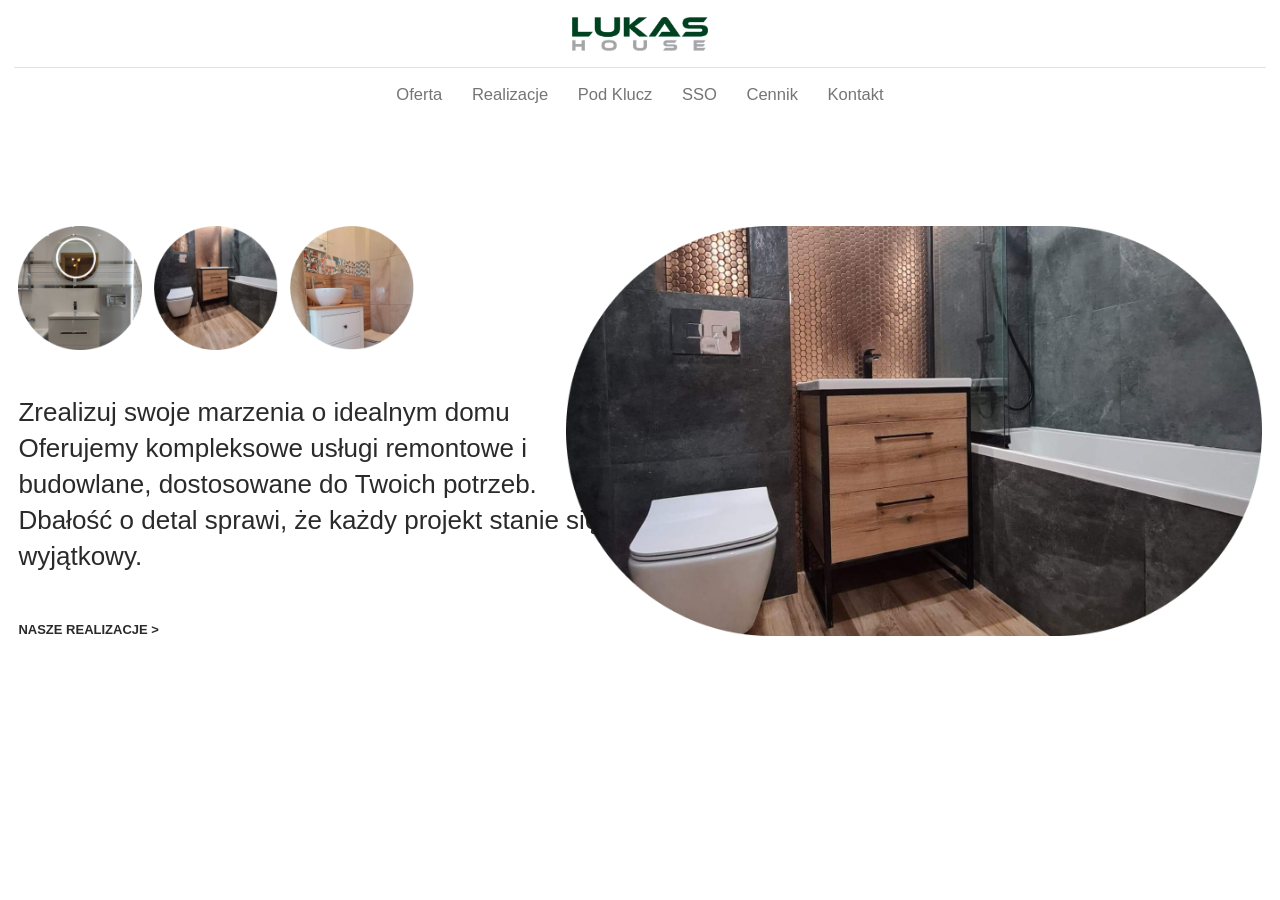
==== index.html @ e39f3d44 "feat: index hero - desktop" ====
<!DOCTYPE html>
<html lang="pl_PL">
  <head>
    <meta charset="UTF-8" />
    <meta name="viewport" content="width=device-width, initial-scale=1.0" />
    <meta
      name="description"
      content="Odkryj kompleksową ofertę remontów i budowy domów. Realizujemy marzenia o nowoczesnych przestrzeniach. Zaufaj naszemu doświadczeniu i profesjonalizmowi w każdym projekcie."
    />
    <title>Oferta | Lukas House</title>
    <link rel="stylesheet" href="css/index.css" />
    <link
      rel="shortcut icon"
      href="./assets/favicon-lukas-house.png"
      type="image/x-icon"
    />
  </head>
  <body>
    <header class="header">
      <nav class="nav">
        <div class="nav--logo__wrapper">
          <a href="/">
            <img
              class="nav--logo__img"
              src="./assets/lukas-house-logo-dark-text-only.png"
              alt="Logo"
            />
          </a>
        </div>

        <div class="nav--pages__wrapper">
          <ul class="nav--pages">
            <li class="nav--pages__list-item">
              <a class="pages--list-item__link" href="/">Oferta</a>
            </li>
            <li class="nav--pages__list-item">
              <a class="pages--list-item__link" href="/pages/realizacje.html"
                >Realizacje</a
              >
            </li>
            <li class="nav--pages__list-item">
              <a class="pages--list-item__link" href="/pages/pod-klucz.html"
                >Pod Klucz</a
              >
            </li>
            <li class="nav--pages__list-item">
              <a class="pages--list-item__link" href="/pages/sso.html">SSO</a>
            </li>
            <li class="nav--pages__list-item">
              <a class="pages--list-item__link" href="/pages/cennik.html"
                >Cennik</a
              >
            </li>
            <li class="nav--pages__list-item">
              <a class="pages--list-item__link" href="/pages/kontakt.html"
                >Kontakt</a
              >
            </li>
          </ul>
        </div>
      </nav>

      <div class="hero--wrapper">
        <div class="hero--content__wrapper">
          <div class="hero--content__circles">
            <img
              class="content--circles__img"
              src="./assets/img-with-circle-mask-1.png"
              alt=""
            />
            <img
              class="content--circles__img"
              src="./assets/img-with-circle-mask-2.png"
              alt=""
            />
            <img
              class="content--circles__img"
              src="./assets/img-with-circle-mask-3.png"
              alt=""
            />
          </div>
          <h1 class="hero--content__title">
            Zrealizuj swoje marzenia o idealnym domu
          </h1>
          <p class="hero--content__text">
            Oferujemy kompleksowe usługi remontowe i budowlane, dostosowane do
            Twoich potrzeb. Dbałość o detal sprawi, że każdy projekt stanie się
            wyjątkowy.
          </p>
          <a class="hero--content__link" href="./pages/realizacje.html"
            >Nasze realizacje >
          </a>
        </div>
        <img class="hero--img" src="./assets/index-hero.png" alt="" />
      </div>
    </header>
  </body>
</html>
---- css/index.css ----
* {
  box-sizing: border-box;
  margin: 0;
  padding: 0;
}
* body {
  margin: 0;
  font-family: Arial, Helvetica, sans-serif;
}
* body ol, * body ul {
  list-style: none;
}
* body h1, * body h2, * body h3, * body h4, * body h5, * body h6 {
  font-size: 100%;
  font-weight: normal;
  color: rgb(62, 62, 62);
}
* body img, * body picture, * body svg, * body video {
  display: block;
  width: 100%;
  height: auto;
}
* body a {
  text-decoration: none;
}
* body button {
  background-color: transparent;
  border: none;
}

.header .nav {
  display: flex;
  flex-direction: column;
  align-items: center;
  width: 100%;
  padding: 0px 14px;
}
.header .nav .nav--logo__wrapper {
  display: flex;
  align-items: center;
  justify-content: center;
  width: 100%;
  height: 68px;
  border-bottom: 1px solid rgb(225, 225, 225);
}
.header .nav .nav--logo__wrapper .nav--logo__img {
  height: 34px;
  width: auto;
}
.header .nav .nav--pages__wrapper {
  display: flex;
  justify-content: center;
  align-items: center;
  width: 100%;
  height: 54px;
}
.header .nav .nav--pages__wrapper .nav--pages {
  display: flex;
}
.header .nav .nav--pages__wrapper .nav--pages .nav--pages__list-item {
  padding: 8px calc(2px + 1dvw);
}
.header .nav .nav--pages__wrapper .nav--pages .nav--pages__list-item .pages--list-item__link {
  font-size: calc(14px + 0.2dvw);
  color: rgb(117, 117, 117);
  position: relative;
}
.header .nav .nav--pages__wrapper .nav--pages .nav--pages__list-item .pages--list-item__link::after {
  content: " ";
  position: absolute;
  width: 0%;
  height: 2px;
  display: block;
  transition: all 0.4s ease;
  bottom: -20%;
}
.header .nav .nav--pages__wrapper .nav--pages .nav--pages__list-item .pages--list-item__link:hover::after {
  width: 100%;
  height: 2px;
  background-color: #00421f;
}

.header .hero--wrapper {
  display: flex;
  justify-content: center;
  width: 100%;
  height: 410px;
  padding: 0px 92px;
  margin-top: 104px;
}
.header .hero--wrapper .hero--content__wrapper {
  display: flex;
  flex-direction: column;
  width: 50%;
}
.header .hero--wrapper .hero--content__wrapper .hero--content__circles {
  display: flex;
  padding: 0px 0px 44px 0px;
}
.header .hero--wrapper .hero--content__wrapper .hero--content__circles .content--circles__img {
  width: 124px;
  height: auto;
  margin-right: 12px;
}
.header .hero--wrapper .hero--content__wrapper .hero--content__circles .content--circles__img:last-of-type {
  margin-right: 0px;
}
.header .hero--wrapper .hero--content__wrapper .hero--content__title {
  width: 600px;
  font-size: 26px;
  line-height: 36px;
  color: rgb(42, 42, 42);
}
.header .hero--wrapper .hero--content__wrapper .hero--content__text {
  width: 600px;
  font-size: 26px;
  line-height: 36px;
  color: rgb(42, 42, 42);
}
.header .hero--wrapper .hero--content__wrapper .hero--content__link {
  color: rgb(42, 42, 42);
  font-size: 18px;
  margin-top: 44px;
  font-variant-caps: all-petite-caps;
  font-weight: 600;
}
.header .hero--wrapper .hero--img {
  width: 700px;
}

/*# sourceMappingURL=index.css.map */
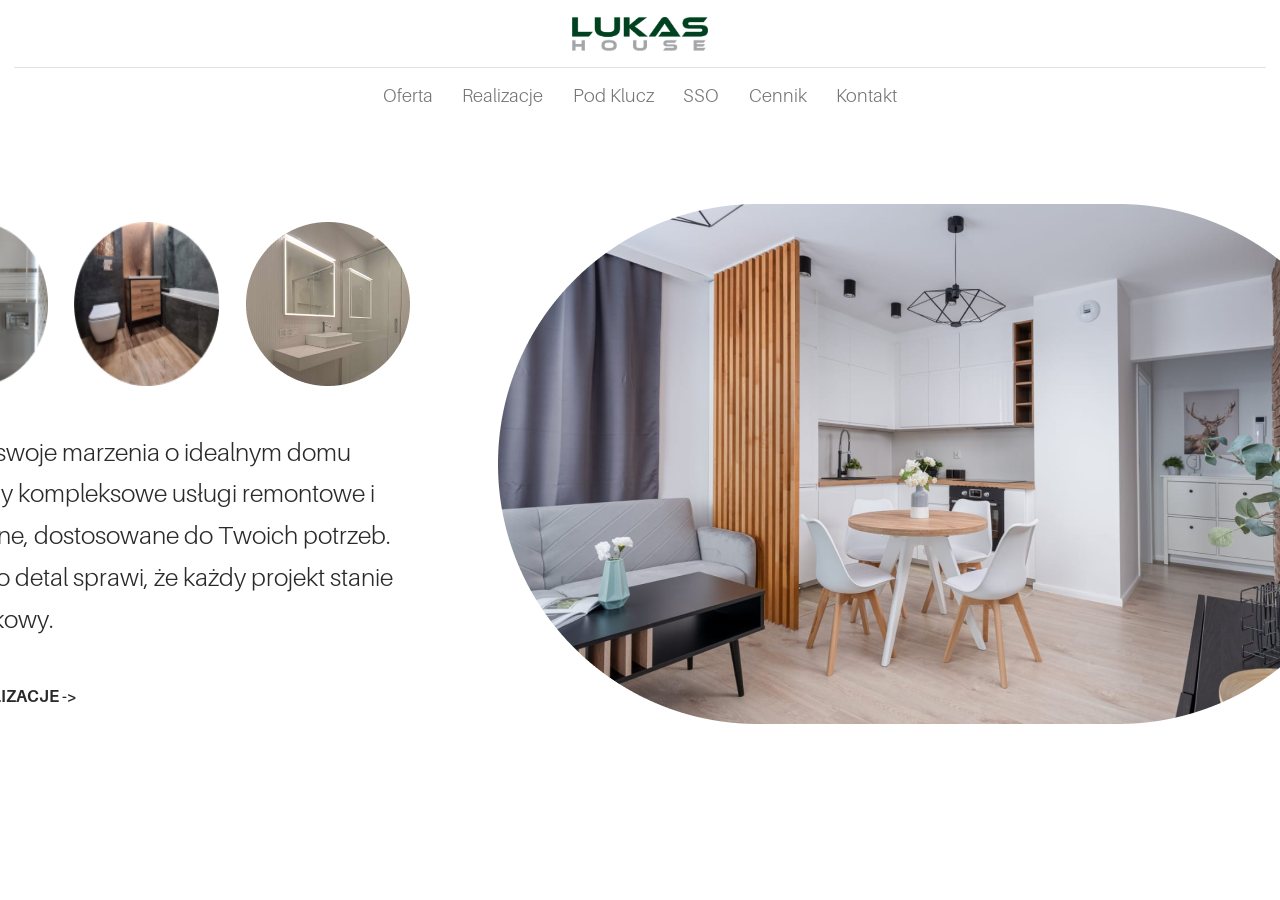
==== commit aca36221: "feat: index hero redesigne, rwd + fonts" ====
--- a/index.html
+++ b/index.html
@@ -88,7 +88,7 @@
             wyjątkowy.
           </p>
           <a class="hero--content__link" href="./pages/realizacje.html"
-            >Nasze realizacje >
+            >Nasze realizacje ->
           </a>
         </div>
         <img class="hero--img" src="./assets/index-hero.png" alt="" />
--- a/css/index.css
+++ b/css/index.css
@@ -5,7 +5,7 @@
 }
 * body {
   margin: 0;
-  font-family: Arial, Helvetica, sans-serif;
+  font-family: "AileronLight", sans-serif;
 }
 * body ol, * body ul {
   list-style: none;
@@ -28,12 +28,25 @@
   border: none;
 }
 
+@font-face {
+  font-family: AileronLight;
+  src: url(../../assets/fonts/Aileron-Light.otf);
+}
+@font-face {
+  font-family: AileronRegular;
+  src: url(../../assets/fonts/Aileron-Regular.otf);
+}
+@font-face {
+  font-family: AileronBold;
+  src: url(../../assets/fonts/Aileron-Bold.otf);
+}
 .header .nav {
   display: flex;
   flex-direction: column;
   align-items: center;
   width: 100%;
   padding: 0px 14px;
+  height: 122px;
 }
 .header .nav .nav--logo__wrapper {
   display: flex;
@@ -61,7 +74,7 @@
   padding: 8px calc(2px + 1dvw);
 }
 .header .nav .nav--pages__wrapper .nav--pages .nav--pages__list-item .pages--list-item__link {
-  font-size: calc(14px + 0.2dvw);
+  font-size: calc(16px + 0.2dvw);
   color: rgb(117, 117, 117);
   position: relative;
 }
@@ -82,50 +95,92 @@
 
 .header .hero--wrapper {
   display: flex;
+  flex-direction: row;
   justify-content: center;
+  align-items: center;
   width: 100%;
-  height: 410px;
-  padding: 0px 92px;
-  margin-top: 104px;
+  height: 520px;
+  margin-top: 82px;
+  padding: 0px 24px;
+}
+@media (max-width: 1279px) {
+  .header .hero--wrapper {
+    flex-direction: column-reverse;
+    height: auto;
+    margin-top: 8px;
+  }
+}
+@media (max-width: 414px) {
+  .header .hero--wrapper {
+    padding: 0px 8px;
+  }
 }
 .header .hero--wrapper .hero--content__wrapper {
   display: flex;
   flex-direction: column;
-  width: 50%;
+  margin-right: 88px;
+}
+@media (max-width: 1279px) {
+  .header .hero--wrapper .hero--content__wrapper {
+    margin-right: 0px;
+  }
 }
 .header .hero--wrapper .hero--content__wrapper .hero--content__circles {
   display: flex;
-  padding: 0px 0px 44px 0px;
+  padding-bottom: calc(36px + 0.8dvw);
 }
 .header .hero--wrapper .hero--content__wrapper .hero--content__circles .content--circles__img {
-  width: 124px;
+  max-width: 164px;
   height: auto;
-  margin-right: 12px;
+  margin-right: 26px;
+}
+@media (max-width: 1279px) {
+  .header .hero--wrapper .hero--content__wrapper .hero--content__circles .content--circles__img {
+    display: none;
+  }
 }
 .header .hero--wrapper .hero--content__wrapper .hero--content__circles .content--circles__img:last-of-type {
   margin-right: 0px;
 }
 .header .hero--wrapper .hero--content__wrapper .hero--content__title {
-  width: 600px;
-  font-size: 26px;
-  line-height: 36px;
+  width: calc(200px + 24dvw);
+  font-size: calc(16px + 0.7dvw);
+  line-height: calc(34px + 0.6dvw);
   color: rgb(42, 42, 42);
 }
+@media (max-width: 1279px) {
+  .header .hero--wrapper .hero--content__wrapper .hero--content__title {
+    text-align: center;
+    width: clamp(240px, 100%, 1200px);
+  }
+}
 .header .hero--wrapper .hero--content__wrapper .hero--content__text {
-  width: 600px;
-  font-size: 26px;
-  line-height: 36px;
+  width: calc(200px + 24dvw);
+  font-size: calc(16px + 0.7dvw);
+  line-height: calc(34px + 0.6dvw);
   color: rgb(42, 42, 42);
+}
+@media (max-width: 1279px) {
+  .header .hero--wrapper .hero--content__wrapper .hero--content__text {
+    text-align: center;
+    width: clamp(240px, 100%, 1200px);
+  }
 }
 .header .hero--wrapper .hero--content__wrapper .hero--content__link {
   color: rgb(42, 42, 42);
-  font-size: 18px;
-  margin-top: 44px;
-  font-variant-caps: all-petite-caps;
-  font-weight: 600;
+  font-size: calc(14px + 0.2dvw);
+  font-family: "AileronBold";
+  text-transform: uppercase;
+  margin-top: calc(36px + 0.8dvw);
+}
+@media (max-width: 1279px) {
+  .header .hero--wrapper .hero--content__wrapper .hero--content__link {
+    text-align: center;
+  }
 }
 .header .hero--wrapper .hero--img {
-  width: 700px;
+  max-width: 880px;
+  height: auto;
 }
 
 /*# sourceMappingURL=index.css.map */
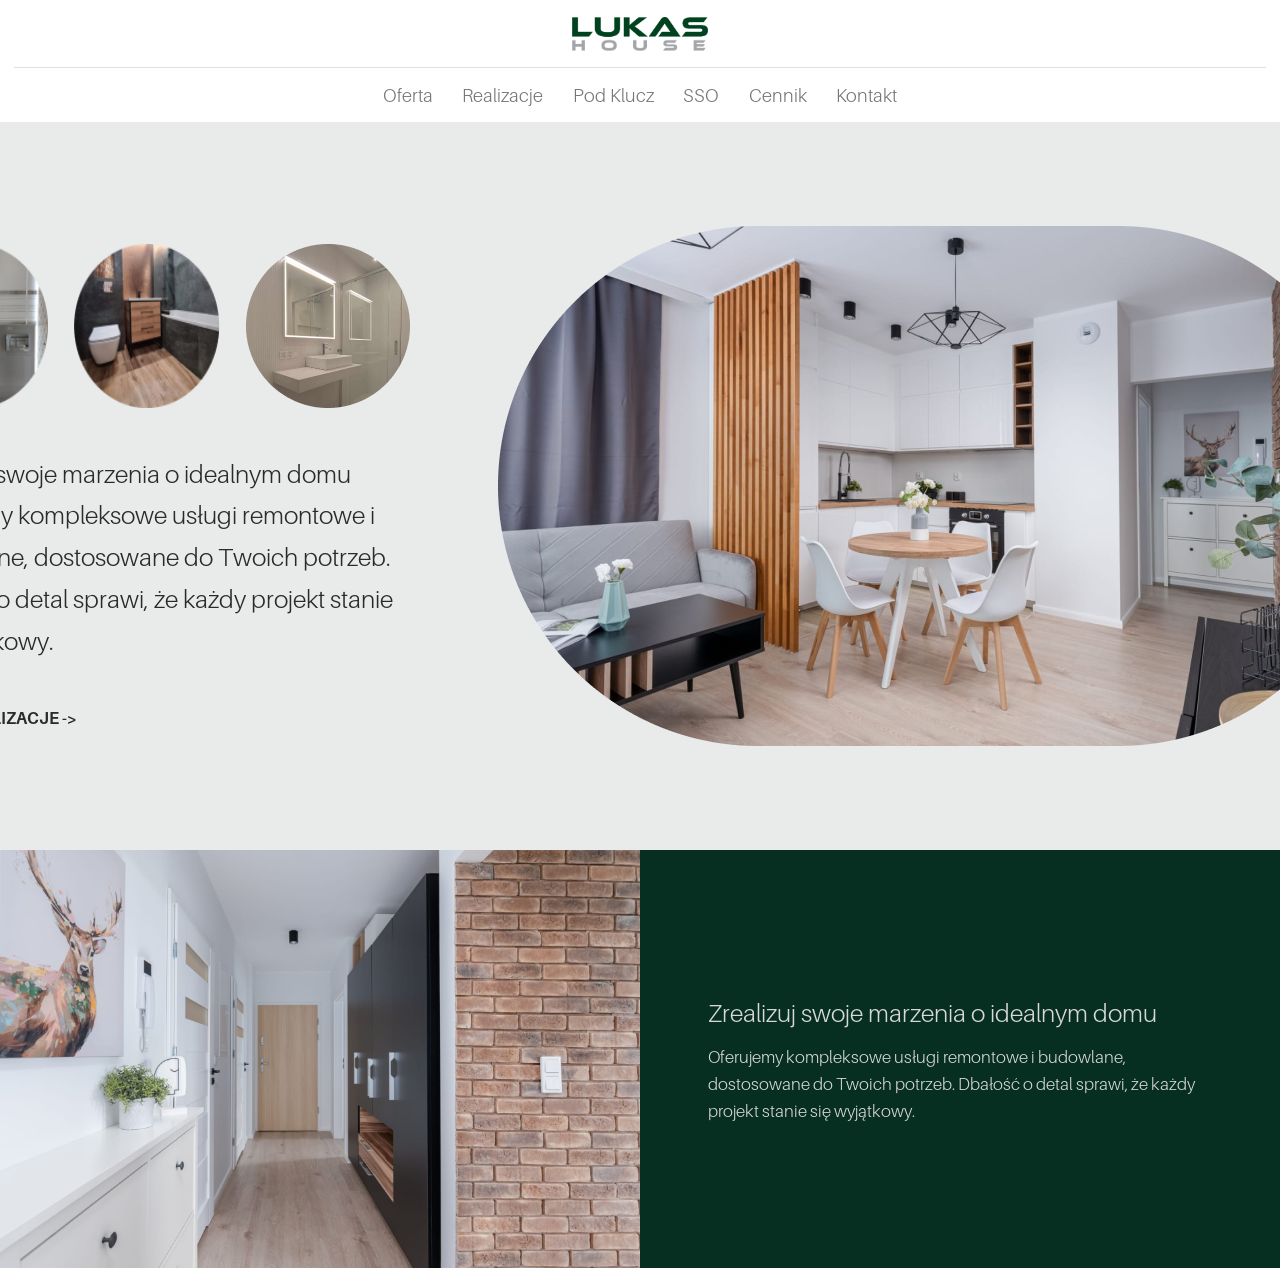
==== commit 7d37308f: "feat: info component" ====
--- a/index.html
+++ b/index.html
@@ -94,5 +94,27 @@
         <img class="hero--img" src="./assets/index-hero.png" alt="" />
       </div>
     </header>
+
+    <main>
+      <div class="info__wrapper">
+        <div class="info--img__wrapper">
+          <img
+            class="info--img"
+            src="./assets/info.jpg"
+            alt=""
+          />
+        </div>
+        <div class="info--content__wrapper">
+          <h2 class="info--content__title">
+            Zrealizuj swoje marzenia o idealnym domu
+          </h2>
+          <p class="info--content__text">
+            Oferujemy kompleksowe usługi remontowe i budowlane, dostosowane do
+            Twoich potrzeb. Dbałość o detal sprawi, że każdy projekt stanie się
+            wyjątkowy.
+          </p>
+        </div>
+      </div>
+    </main>
   </body>
 </html>
--- a/css/index.css
+++ b/css/index.css
@@ -6,6 +6,7 @@
 * body {
   margin: 0;
   font-family: "AileronLight", sans-serif;
+  background-color: rgba(3, 23, 16, 0.088);
 }
 * body ol, * body ul {
   list-style: none;
@@ -47,6 +48,7 @@
   width: 100%;
   padding: 0px 14px;
   height: 122px;
+  background-color: white;
 }
 .header .nav .nav--logo__wrapper {
   display: flex;
@@ -99,20 +101,19 @@
   justify-content: center;
   align-items: center;
   width: 100%;
-  height: 520px;
-  margin-top: 82px;
-  padding: 0px 24px;
+  height: 728px;
+  padding: 64px 24px;
 }
 @media (max-width: 1279px) {
   .header .hero--wrapper {
     flex-direction: column-reverse;
     height: auto;
-    margin-top: 8px;
+    padding: 48px 12px;
   }
 }
 @media (max-width: 414px) {
   .header .hero--wrapper {
-    padding: 0px 8px;
+    padding: 16px 8px;
   }
 }
 .header .hero--wrapper .hero--content__wrapper {
@@ -183,4 +184,76 @@
   height: auto;
 }
 
+.info__wrapper {
+  display: flex;
+  flex-direction: row;
+  width: 100%;
+  max-height: 620px;
+  background-color: rgb(6, 46, 33);
+}
+@media (max-width: 768px) {
+  .info__wrapper {
+    flex-direction: column;
+    max-height: fit-content;
+  }
+}
+.info__wrapper .info--img__wrapper {
+  display: flex;
+  max-width: 50%;
+}
+@media (max-width: 768px) {
+  .info__wrapper .info--img__wrapper {
+    max-width: 100%;
+  }
+}
+.info__wrapper .info--img__wrapper .info--img {
+  display: flex;
+  max-width: 920px;
+  height: auto;
+}
+.info__wrapper .info--content__wrapper {
+  display: flex;
+  flex-direction: column;
+  justify-content: center;
+  padding: 72px;
+  max-width: 50%;
+}
+@media (max-width: 1280px) {
+  .info__wrapper .info--content__wrapper {
+    padding: 48px 68px;
+  }
+}
+@media (max-width: 768px) {
+  .info__wrapper .info--content__wrapper {
+    max-width: 100%;
+    padding: 86px;
+  }
+}
+@media (max-width: 414px) {
+  .info__wrapper .info--content__wrapper {
+    padding: 12px;
+  }
+}
+.info__wrapper .info--content__wrapper .info--content__title {
+  color: rgb(216, 216, 216);
+  font-size: calc(16px + 0.7dvw);
+  line-height: calc(34px + 0.6dvw);
+  margin-bottom: 8px;
+}
+@media (max-width: 768px) {
+  .info__wrapper .info--content__wrapper .info--content__title {
+    text-align: center;
+  }
+}
+.info__wrapper .info--content__wrapper .info--content__text {
+  color: rgb(216, 216, 216);
+  font-size: calc(12px + 0.4dvw);
+  line-height: calc(22px + 0.4dvw);
+}
+@media (max-width: 768px) {
+  .info__wrapper .info--content__wrapper .info--content__text {
+    text-align: center;
+  }
+}
+
 /*# sourceMappingURL=index.css.map */
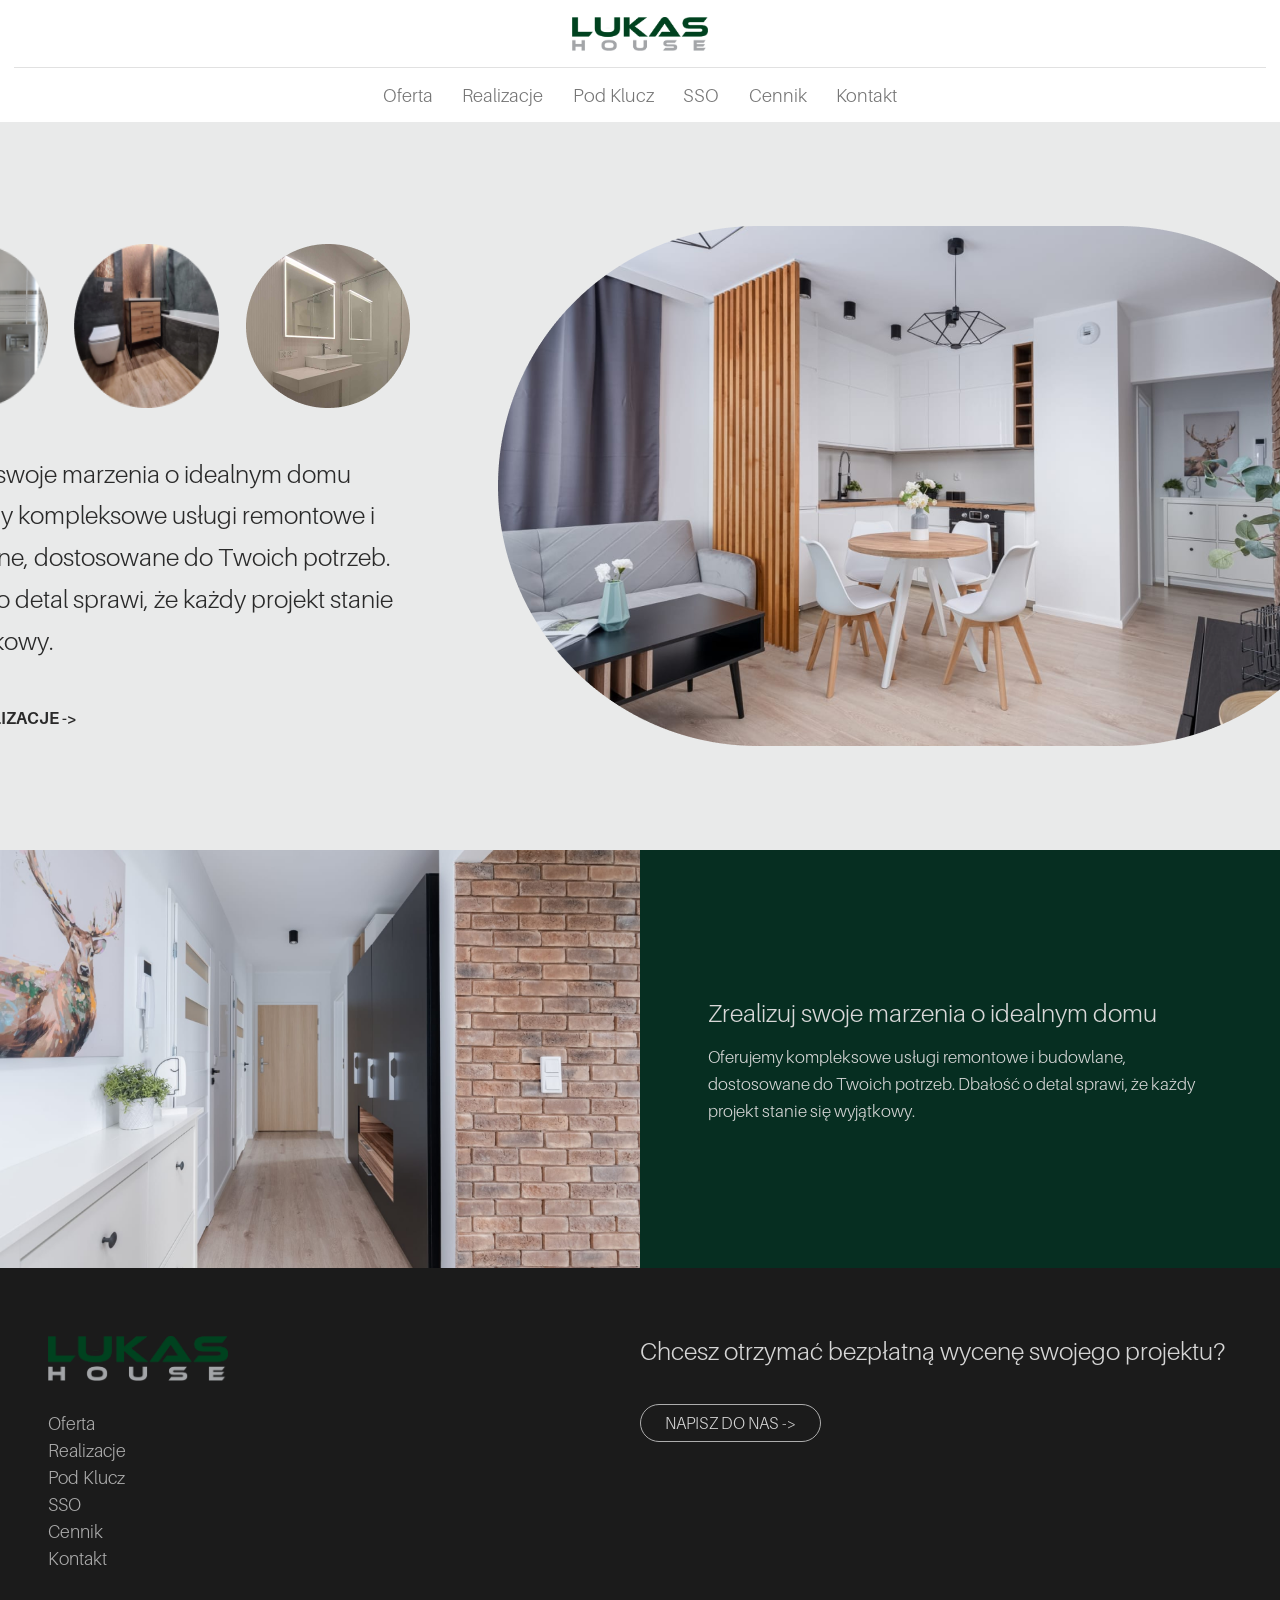
==== commit bdc21a5d: "feat: index footer" ====
--- a/index.html
+++ b/index.html
@@ -28,7 +28,7 @@
           </a>
         </div>
 
-        <div class="nav--pages__wrapper">
+        <nav class="nav--pages__wrapper">
           <ul class="nav--pages">
             <li class="nav--pages__list-item">
               <a class="pages--list-item__link" href="/">Oferta</a>
@@ -57,7 +57,7 @@
               >
             </li>
           </ul>
-        </div>
+        </nav>
       </nav>
 
       <div class="hero--wrapper">
@@ -98,11 +98,7 @@
     <main>
       <div class="info__wrapper">
         <div class="info--img__wrapper">
-          <img
-            class="info--img"
-            src="./assets/info.jpg"
-            alt=""
-          />
+          <img class="info--img" src="./assets/info.jpg" alt="" />
         </div>
         <div class="info--content__wrapper">
           <h2 class="info--content__title">
@@ -116,5 +112,55 @@
         </div>
       </div>
     </main>
+
+    <footer class="footer">
+      <div class="footer__wrapper">
+        <div class="footer--img__wrapper">
+          <a href="/">
+            <img
+              class="footer--img"
+              src="./assets/lukas-house-logo-dark-text-only.png"
+              alt="Logo"
+            />
+          </a>
+        </div>
+
+        <nav class="footer--nav">
+          <ul class="nav--pages">
+            <li class="nav--pages__list-item">
+              <a class="pages--list-item__link" href="/">Oferta</a>
+            </li>
+            <li class="nav--pages__list-item">
+              <a class="pages--list-item__link" href="./pages/realizacje.html"
+                >Realizacje</a
+              >
+            </li>
+            <li class="nav--pages__list-item">
+              <a class="pages--list-item__link" href="./pages/pod-klucz.html"
+                >Pod Klucz</a
+              >
+            </li>
+            <li class="nav--pages__list-item">
+              <a class="pages--list-item__link" href="./pages/sso.html">SSO</a>
+            </li>
+            <li class="nav--pages__list-item">
+              <a class="pages--list-item__link" href="./pages/cennik.html"
+                >Cennik</a
+              >
+            </li>
+            <li class="nav--pages__list-item">
+              <a class="pages--list-item__link" href="./pages/kontakt.html"
+                >Kontakt</a
+              >
+            </li>
+          </ul>
+        </nav>
+      </div>
+
+      <div class="footer--contact-us">
+        <h3 class="footer--contact-us__title">Chcesz otrzymać bezpłatną wycenę swojego projektu?</h3>
+        <a class="footer--contact-us__link" href="./pages/kontakt.html">Napisz do Nas -></a>
+      </div>
+    </footer>
   </body>
 </html>
--- a/css/index.css
+++ b/css/index.css
@@ -256,4 +256,54 @@
   }
 }
 
+.footer {
+  display: flex;
+  background-color: rgb(27, 27, 27);
+  padding: 88px 138px;
+}
+@media (max-width: 1280px) {
+  .footer {
+    padding: 68px 48px;
+  }
+}
+.footer .footer__wrapper {
+  width: 50%;
+  padding-right: 24px;
+}
+.footer .footer__wrapper .footer--img__wrapper .footer--img {
+  width: 180px;
+  height: auto;
+  padding-bottom: 32px;
+}
+.footer .footer__wrapper .footer--nav .nav--pages {
+  display: flex;
+  flex-direction: column;
+}
+.footer .footer__wrapper .footer--nav .nav--pages .nav--pages__list-item {
+  padding: 0px 12px 6px 0px;
+}
+.footer .footer__wrapper .footer--nav .nav--pages .nav--pages__list-item .pages--list-item__link {
+  color: rgb(173, 173, 173);
+  font-size: 18px;
+}
+.footer .footer--contact-us {
+  display: flex;
+  flex-direction: column;
+  width: 50%;
+}
+.footer .footer--contact-us .footer--contact-us__title {
+  color: rgb(214, 214, 214);
+  font-size: calc(16px + 0.7dvw);
+}
+.footer .footer--contact-us .footer--contact-us__link {
+  width: fit-content;
+  font-size: calc(14px + 0.2dvw);
+  text-transform: uppercase;
+  color: rgb(214, 214, 214);
+  border: 1px solid rgb(173, 173, 173);
+  border-radius: 24px;
+  padding: 8px 24px;
+  margin-top: 38px;
+}
+
 /*# sourceMappingURL=index.css.map */
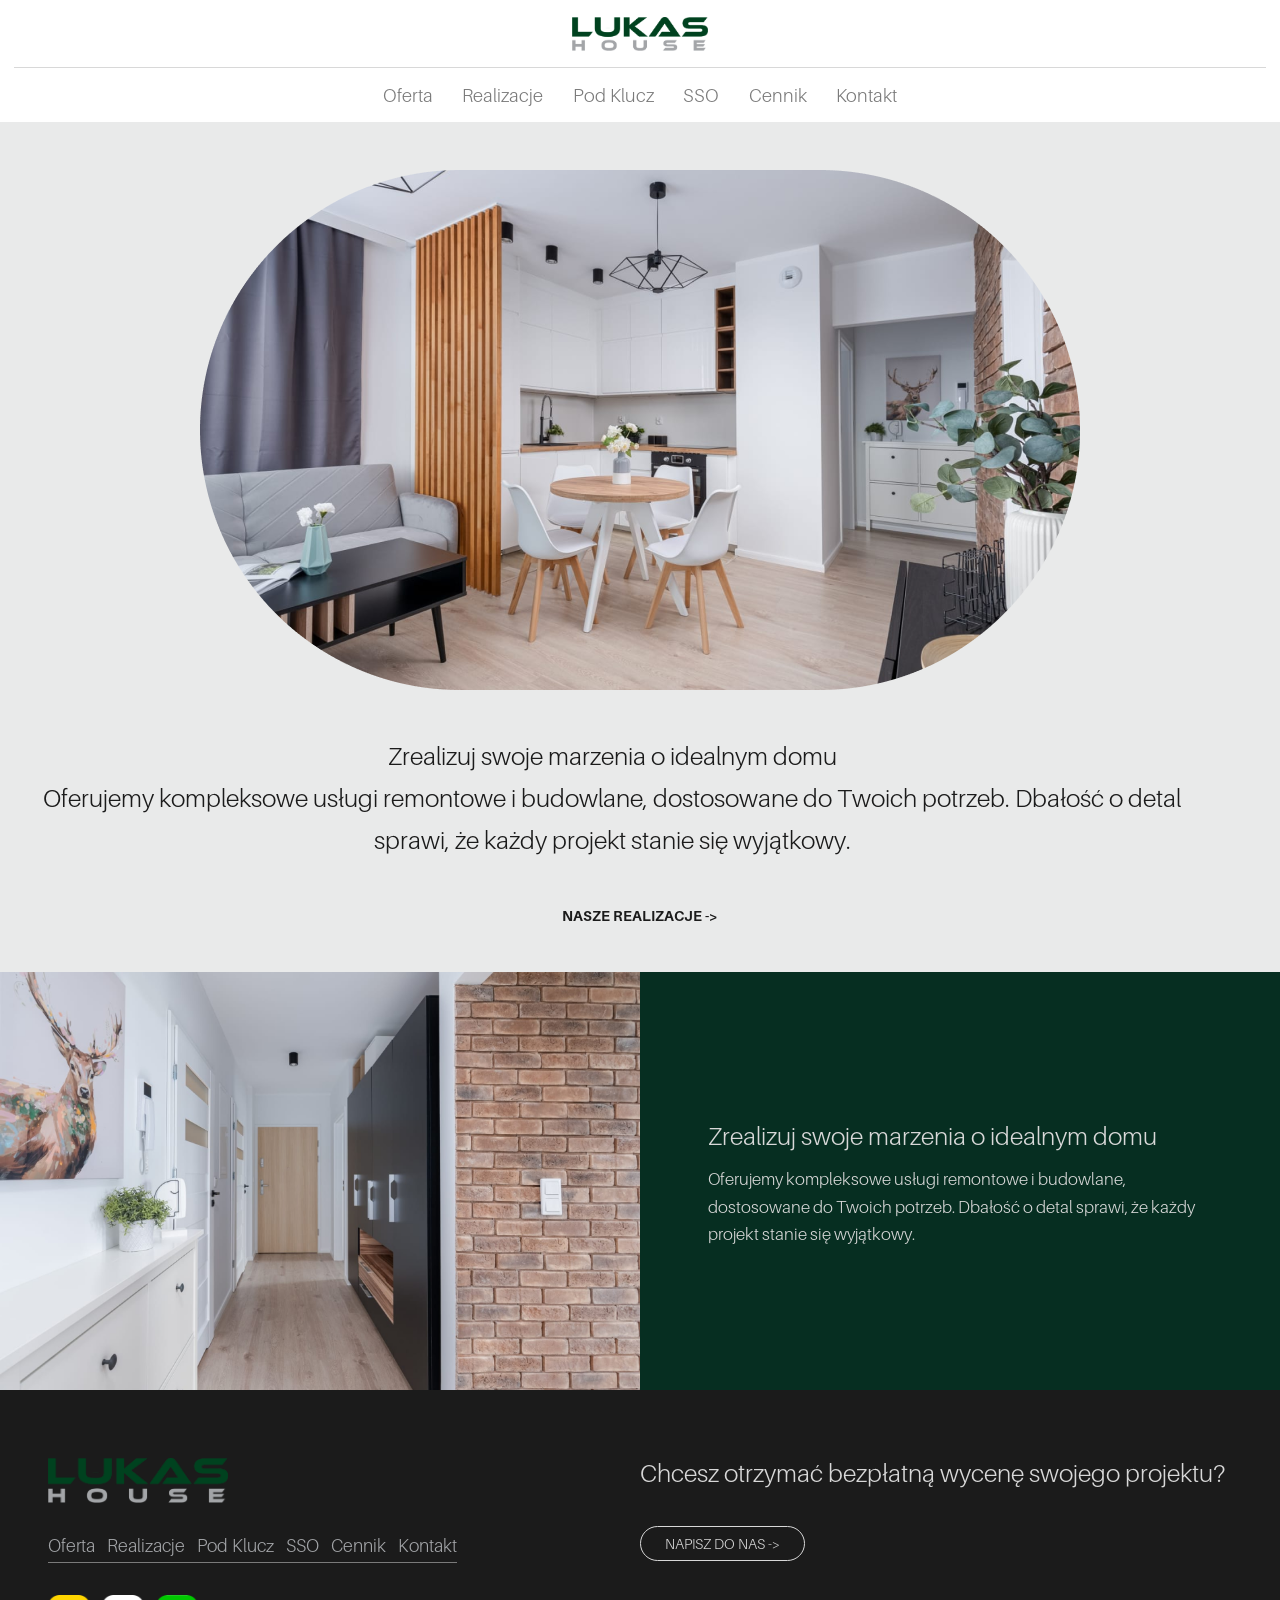
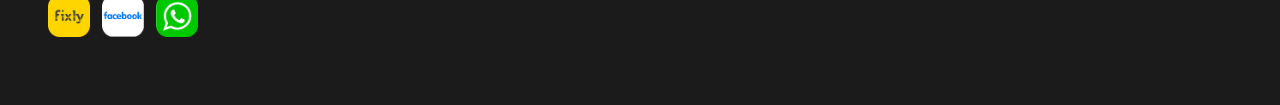
==== commit 03d6a5ef: "feat: footer with icons" ====
--- a/index.html
+++ b/index.html
@@ -155,11 +155,41 @@
             </li>
           </ul>
         </nav>
+
+        <div class="footer--icon__wrapper">
+          <a href=""
+            ><img
+              class="footer--icon"
+              src="./assets/fixly-icon.png"
+              alt="ikona aplikacji fixly"
+              title="Fixly"
+          /></a>
+          <a href="">
+            <img
+              class="footer--icon"
+              src="./assets/facebook-icon.png"
+              alt="ikona do strony facebook"
+              title="Facebook"
+            />
+          </a>
+          <a href="">
+            <img
+              class="footer--icon"
+              src="./assets/whatsup-icon.png"
+              alt="ikona aplikacji whats'up"
+              title="Whats'up"
+            />
+          </a>
+        </div>
       </div>
 
       <div class="footer--contact-us">
-        <h3 class="footer--contact-us__title">Chcesz otrzymać bezpłatną wycenę swojego projektu?</h3>
-        <a class="footer--contact-us__link" href="./pages/kontakt.html">Napisz do Nas -></a>
+        <h3 class="footer--contact-us__title">
+          Chcesz otrzymać bezpłatną wycenę swojego projektu?
+        </h3>
+        <a class="footer--contact-us__link" href="./pages/kontakt.html"
+          >Napisz do Nas -></a
+        >
       </div>
     </footer>
   </body>
--- a/css/index.css
+++ b/css/index.css
@@ -56,7 +56,7 @@
   justify-content: center;
   width: 100%;
   height: 68px;
-  border-bottom: 1px solid rgb(225, 225, 225);
+  border-bottom: 1px solid rgb(216, 216, 216);
 }
 .header .nav .nav--logo__wrapper .nav--logo__img {
   height: 34px;
@@ -77,7 +77,7 @@
 }
 .header .nav .nav--pages__wrapper .nav--pages .nav--pages__list-item .pages--list-item__link {
   font-size: calc(16px + 0.2dvw);
-  color: rgb(117, 117, 117);
+  color: rgb(122, 122, 122);
   position: relative;
 }
 .header .nav .nav--pages__wrapper .nav--pages .nav--pages__list-item .pages--list-item__link::after {
@@ -104,7 +104,7 @@
   height: 728px;
   padding: 64px 24px;
 }
-@media (max-width: 1279px) {
+@media (max-width: 1280px) {
   .header .hero--wrapper {
     flex-direction: column-reverse;
     height: auto;
@@ -121,7 +121,7 @@
   flex-direction: column;
   margin-right: 88px;
 }
-@media (max-width: 1279px) {
+@media (max-width: 1280px) {
   .header .hero--wrapper .hero--content__wrapper {
     margin-right: 0px;
   }
@@ -135,7 +135,7 @@
   height: auto;
   margin-right: 26px;
 }
-@media (max-width: 1279px) {
+@media (max-width: 1280px) {
   .header .hero--wrapper .hero--content__wrapper .hero--content__circles .content--circles__img {
     display: none;
   }
@@ -147,9 +147,9 @@
   width: calc(200px + 24dvw);
   font-size: calc(16px + 0.7dvw);
   line-height: calc(34px + 0.6dvw);
-  color: rgb(42, 42, 42);
-}
-@media (max-width: 1279px) {
+  color: rgb(27, 27, 27);
+}
+@media (max-width: 1280px) {
   .header .hero--wrapper .hero--content__wrapper .hero--content__title {
     text-align: center;
     width: clamp(240px, 100%, 1200px);
@@ -159,22 +159,22 @@
   width: calc(200px + 24dvw);
   font-size: calc(16px + 0.7dvw);
   line-height: calc(34px + 0.6dvw);
-  color: rgb(42, 42, 42);
-}
-@media (max-width: 1279px) {
+  color: rgb(27, 27, 27);
+}
+@media (max-width: 1280px) {
   .header .hero--wrapper .hero--content__wrapper .hero--content__text {
     text-align: center;
     width: clamp(240px, 100%, 1200px);
   }
 }
 .header .hero--wrapper .hero--content__wrapper .hero--content__link {
-  color: rgb(42, 42, 42);
-  font-size: calc(14px + 0.2dvw);
+  color: rgb(27, 27, 27);
+  font-size: calc(12px + 0.2dvw);
   font-family: "AileronBold";
   text-transform: uppercase;
   margin-top: calc(36px + 0.8dvw);
 }
-@media (max-width: 1279px) {
+@media (max-width: 1280px) {
   .header .hero--wrapper .hero--content__wrapper .hero--content__link {
     text-align: center;
   }
@@ -276,15 +276,31 @@
   padding-bottom: 32px;
 }
 .footer .footer__wrapper .footer--nav .nav--pages {
-  display: flex;
-  flex-direction: column;
+  width: fit-content;
+  display: flex;
+  border-bottom: 1px solid rgb(122, 122, 122);
 }
 .footer .footer__wrapper .footer--nav .nav--pages .nav--pages__list-item {
   padding: 0px 12px 6px 0px;
 }
 .footer .footer__wrapper .footer--nav .nav--pages .nav--pages__list-item .pages--list-item__link {
-  color: rgb(173, 173, 173);
+  color: #a3a5a8;
   font-size: 18px;
+}
+.footer .footer__wrapper .footer--nav .nav--pages .nav--pages__list-item .pages--list-item__link:hover {
+  color: rgb(216, 216, 216);
+}
+.footer .footer__wrapper .footer--nav .nav--pages .nav--pages__list-item:last-of-type {
+  padding: 0px 0px 6px 0px;
+}
+.footer .footer__wrapper .footer--icon__wrapper {
+  display: flex;
+  margin-top: 32px;
+}
+.footer .footer__wrapper .footer--icon__wrapper .footer--icon {
+  max-width: 54px;
+  height: auto;
+  padding-right: 12px;
 }
 .footer .footer--contact-us {
   display: flex;
@@ -292,15 +308,15 @@
   width: 50%;
 }
 .footer .footer--contact-us .footer--contact-us__title {
-  color: rgb(214, 214, 214);
+  color: rgb(216, 216, 216);
   font-size: calc(16px + 0.7dvw);
 }
 .footer .footer--contact-us .footer--contact-us__link {
   width: fit-content;
-  font-size: calc(14px + 0.2dvw);
+  font-size: calc(12px + 0.2dvw);
   text-transform: uppercase;
-  color: rgb(214, 214, 214);
-  border: 1px solid rgb(173, 173, 173);
+  color: rgb(216, 216, 216);
+  border: 1px solid rgb(216, 216, 216);
   border-radius: 24px;
   padding: 8px 24px;
   margin-top: 38px;
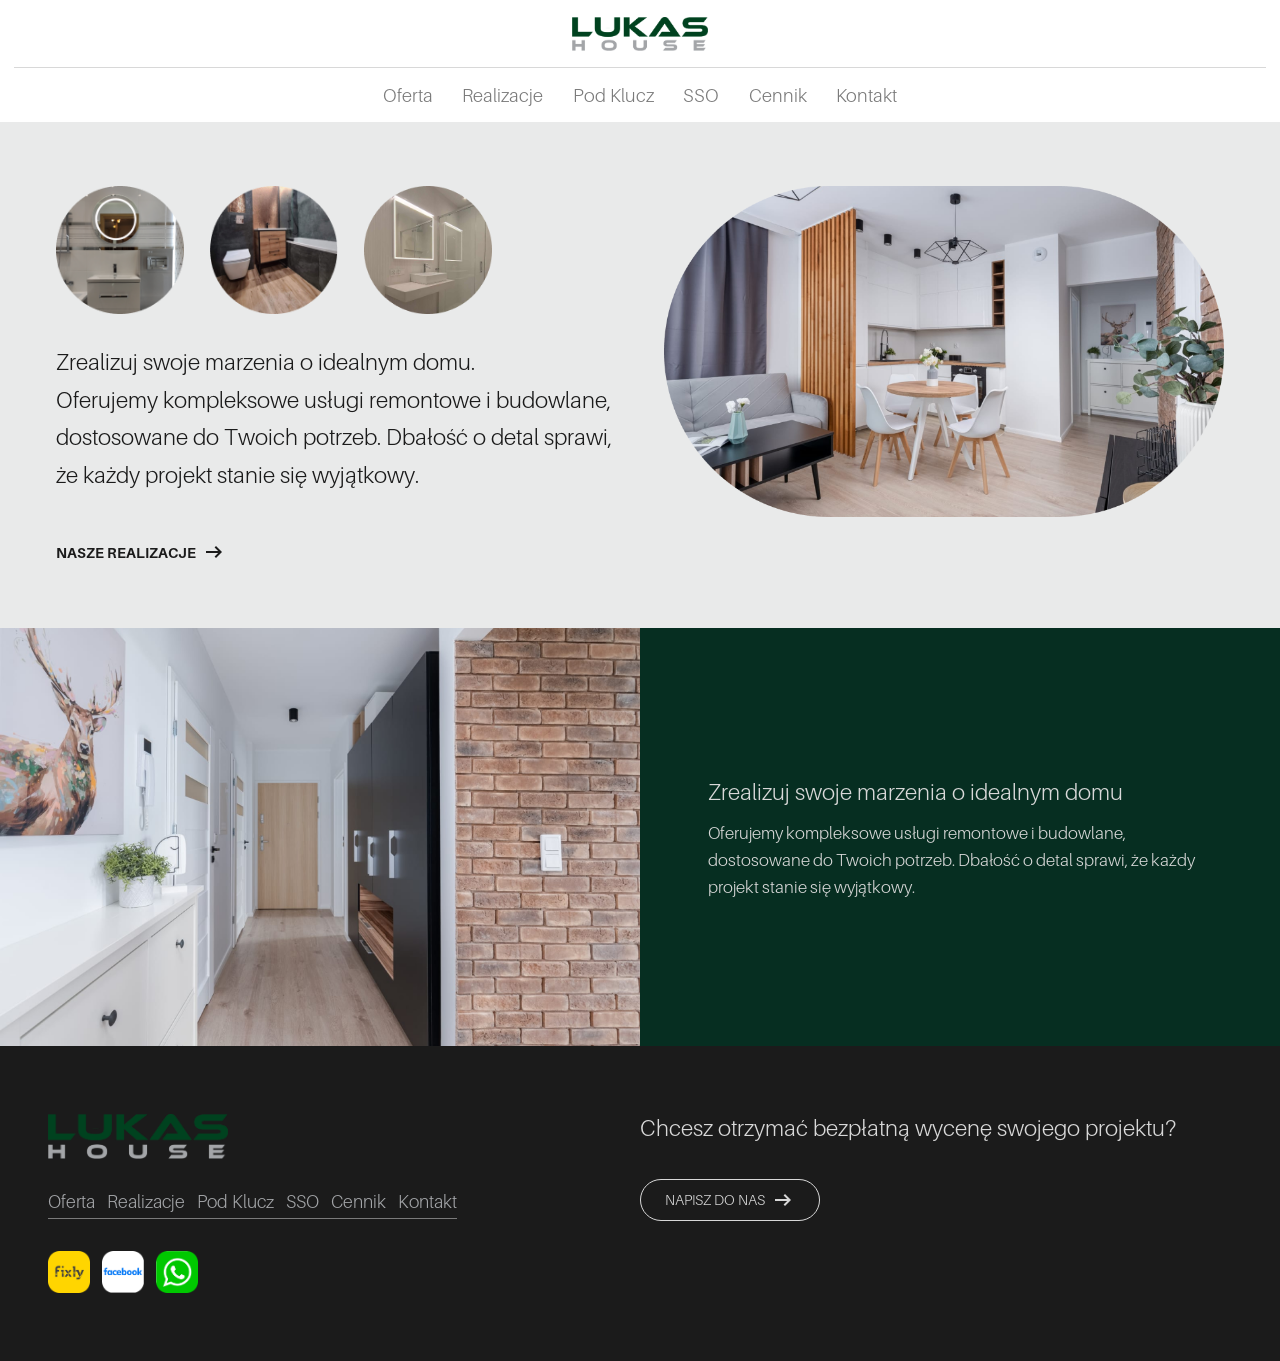
==== commit cdc2b778: "fix: index hero baner redesign - better rwd" ====
--- a/index.html
+++ b/index.html
@@ -14,6 +14,10 @@
       href="./assets/favicon-lukas-house.png"
       type="image/x-icon"
     />
+    <link
+      rel="stylesheet"
+      href="https://fonts.googleapis.com/css2?family=Material+Symbols+Outlined:opsz,wght,FILL,GRAD@24,400,0,0"
+    />
   </head>
   <body>
     <header class="header">
@@ -60,39 +64,44 @@
         </nav>
       </nav>
 
-      <div class="hero--wrapper">
-        <div class="hero--content__wrapper">
-          <div class="hero--content__circles">
-            <img
-              class="content--circles__img"
-              src="./assets/img-with-circle-mask-1.png"
-              alt=""
-            />
-            <img
-              class="content--circles__img"
-              src="./assets/img-with-circle-mask-2.png"
-              alt=""
-            />
-            <img
-              class="content--circles__img"
-              src="./assets/img-with-circle-mask-3.png"
-              alt=""
-            />
+      <section class="hero">
+        <div class="hero--wrapper">
+          <div class="hero--content__wrapper">
+            <div class="hero--content__circles">
+              <img
+                class="content--circles__img"
+                src="./assets/img-with-circle-mask-1.png"
+                alt=""
+              />
+              <img
+                class="content--circles__img"
+                src="./assets/img-with-circle-mask-2.png"
+                alt=""
+              />
+              <img
+                class="content--circles__img"
+                src="./assets/img-with-circle-mask-3.png"
+                alt=""
+              />
+            </div>
+            <h1 class="hero--content__title">
+              Zrealizuj swoje marzenia o idealnym domu.
+            </h1>
+            <p class="hero--content__text">
+              Oferujemy kompleksowe usługi remontowe i budowlane, dostosowane do
+              Twoich potrzeb. Dbałość o detal sprawi, że każdy projekt stanie
+              się wyjątkowy.
+            </p>
+            <a class="hero--content__link" href="./pages/realizacje.html">
+              Nasze realizacje &nbsp;
+              <span class="material-symbols-outlined">arrow_right_alt</span>
+            </a>
           </div>
-          <h1 class="hero--content__title">
-            Zrealizuj swoje marzenia o idealnym domu
-          </h1>
-          <p class="hero--content__text">
-            Oferujemy kompleksowe usługi remontowe i budowlane, dostosowane do
-            Twoich potrzeb. Dbałość o detal sprawi, że każdy projekt stanie się
-            wyjątkowy.
-          </p>
-          <a class="hero--content__link" href="./pages/realizacje.html"
-            >Nasze realizacje ->
-          </a>
-        </div>
-        <img class="hero--img" src="./assets/index-hero.png" alt="" />
-      </div>
+          <div class="hero--img__wrapper">
+            <img class="hero--img" src="./assets/index-hero.png" alt="" />
+          </div>
+        </div>
+      </section>
     </header>
 
     <main>
@@ -188,8 +197,9 @@
           Chcesz otrzymać bezpłatną wycenę swojego projektu?
         </h3>
         <a class="footer--contact-us__link" href="./pages/kontakt.html"
-          >Napisz do Nas -></a
-        >
+          >Napisz do Nas &nbsp;
+          <span class="material-symbols-outlined"> arrow_right_alt </span>
+        </a>
       </div>
     </footer>
   </body>
--- a/css/index.css
+++ b/css/index.css
@@ -95,91 +95,122 @@
   background-color: #00421f;
 }
 
-.header .hero--wrapper {
-  display: flex;
-  flex-direction: row;
-  justify-content: center;
-  align-items: center;
-  width: 100%;
-  height: 728px;
-  padding: 64px 24px;
+.header .hero {
+  display: flex;
+  padding: 64px;
 }
 @media (max-width: 1280px) {
-  .header .hero--wrapper {
+  .header .hero {
+    padding: 64px 32px;
+  }
+}
+@media (max-width: 600px) {
+  .header .hero {
+    padding: 24px;
+  }
+}
+@media (max-width: 414px) {
+  .header .hero {
+    padding: 24px 14px;
+  }
+}
+.header .hero .hero--wrapper {
+  display: flex;
+  width: 100%;
+}
+@media (max-width: 1000px) {
+  .header .hero .hero--wrapper {
     flex-direction: column-reverse;
-    height: auto;
-    padding: 48px 12px;
+  }
+}
+.header .hero .hero--wrapper .hero--content__wrapper {
+  display: flex;
+  width: 50%;
+  flex-direction: column;
+  padding: 0px 24px;
+}
+@media (max-width: 1000px) {
+  .header .hero .hero--wrapper .hero--content__wrapper {
+    width: 100%;
+  }
+}
+@media (max-width: 600px) {
+  .header .hero .hero--wrapper .hero--content__wrapper {
+    padding: 0px 8px;
   }
 }
 @media (max-width: 414px) {
-  .header .hero--wrapper {
-    padding: 16px 8px;
-  }
-}
-.header .hero--wrapper .hero--content__wrapper {
-  display: flex;
-  flex-direction: column;
-  margin-right: 88px;
+  .header .hero .hero--wrapper .hero--content__wrapper {
+    padding: 0px;
+  }
+}
+.header .hero .hero--wrapper .hero--content__wrapper .hero--content__circles {
+  display: flex;
+  padding-bottom: calc(36px + 0.8dvw);
 }
 @media (max-width: 1280px) {
-  .header .hero--wrapper .hero--content__wrapper {
-    margin-right: 0px;
-  }
-}
-.header .hero--wrapper .hero--content__wrapper .hero--content__circles {
-  display: flex;
-  padding-bottom: calc(36px + 0.8dvw);
-}
-.header .hero--wrapper .hero--content__wrapper .hero--content__circles .content--circles__img {
-  max-width: 164px;
+  .header .hero .hero--wrapper .hero--content__wrapper .hero--content__circles {
+    padding-bottom: calc(24px + 0.4dvw);
+  }
+}
+.header .hero .hero--wrapper .hero--content__wrapper .hero--content__circles .content--circles__img {
+  width: 10dvw;
   height: auto;
   margin-right: 26px;
 }
-@media (max-width: 1280px) {
-  .header .hero--wrapper .hero--content__wrapper .hero--content__circles .content--circles__img {
+@media (max-width: 1000px) {
+  .header .hero .hero--wrapper .hero--content__wrapper .hero--content__circles .content--circles__img {
     display: none;
   }
 }
-.header .hero--wrapper .hero--content__wrapper .hero--content__circles .content--circles__img:last-of-type {
+.header .hero .hero--wrapper .hero--content__wrapper .hero--content__circles .content--circles__img:last-of-type {
   margin-right: 0px;
 }
-.header .hero--wrapper .hero--content__wrapper .hero--content__title {
-  width: calc(200px + 24dvw);
-  font-size: calc(16px + 0.7dvw);
-  line-height: calc(34px + 0.6dvw);
+.header .hero .hero--wrapper .hero--content__wrapper .hero--content__title {
+  font-size: calc(15px + 0.6dvw);
+  line-height: calc(30px + 0.6dvw);
   color: rgb(27, 27, 27);
 }
-@media (max-width: 1280px) {
-  .header .hero--wrapper .hero--content__wrapper .hero--content__title {
-    text-align: center;
-    width: clamp(240px, 100%, 1200px);
-  }
-}
-.header .hero--wrapper .hero--content__wrapper .hero--content__text {
-  width: calc(200px + 24dvw);
-  font-size: calc(16px + 0.7dvw);
-  line-height: calc(34px + 0.6dvw);
+.header .hero .hero--wrapper .hero--content__wrapper .hero--content__text {
+  font-size: calc(15px + 0.6dvw);
+  line-height: calc(30px + 0.6dvw);
   color: rgb(27, 27, 27);
 }
-@media (max-width: 1280px) {
-  .header .hero--wrapper .hero--content__wrapper .hero--content__text {
-    text-align: center;
-    width: clamp(240px, 100%, 1200px);
-  }
-}
-.header .hero--wrapper .hero--content__wrapper .hero--content__link {
+.header .hero .hero--wrapper .hero--content__wrapper .hero--content__link {
+  display: flex;
+  align-items: center;
   color: rgb(27, 27, 27);
   font-size: calc(12px + 0.2dvw);
   font-family: "AileronBold";
   text-transform: uppercase;
   margin-top: calc(36px + 0.8dvw);
 }
-@media (max-width: 1280px) {
-  .header .hero--wrapper .hero--content__wrapper .hero--content__link {
-    text-align: center;
-  }
-}
-.header .hero--wrapper .hero--img {
+@media (max-width: 1000px) {
+  .header .hero .hero--wrapper .hero--content__wrapper .hero--content__link {
+    margin-top: calc(24px + 0.4dvw);
+  }
+}
+.header .hero .hero--wrapper .hero--img__wrapper {
+  padding: 0px 24px;
+  width: 50%;
+}
+@media (max-width: 1000px) {
+  .header .hero .hero--wrapper .hero--img__wrapper {
+    width: 100%;
+  }
+}
+@media (max-width: 600px) {
+  .header .hero .hero--wrapper .hero--img__wrapper {
+    padding: 0px 8px;
+  }
+}
+@media (max-width: 414px) {
+  .header .hero .hero--wrapper .hero--img__wrapper {
+    padding: 0px;
+  }
+}
+.header .hero .hero--wrapper .hero--img__wrapper .hero--img {
+  display: flex;
   max-width: 880px;
   height: auto;
 }
@@ -236,8 +267,8 @@
 }
 .info__wrapper .info--content__wrapper .info--content__title {
   color: rgb(216, 216, 216);
-  font-size: calc(16px + 0.7dvw);
-  line-height: calc(34px + 0.6dvw);
+  font-size: calc(15px + 0.6dvw);
+  line-height: calc(30px + 0.6dvw);
   margin-bottom: 8px;
 }
 @media (max-width: 768px) {
@@ -309,9 +340,11 @@
 }
 .footer .footer--contact-us .footer--contact-us__title {
   color: rgb(216, 216, 216);
-  font-size: calc(16px + 0.7dvw);
+  font-size: calc(15px + 0.6dvw);
 }
 .footer .footer--contact-us .footer--contact-us__link {
+  display: flex;
+  align-items: center;
   width: fit-content;
   font-size: calc(12px + 0.2dvw);
   text-transform: uppercase;
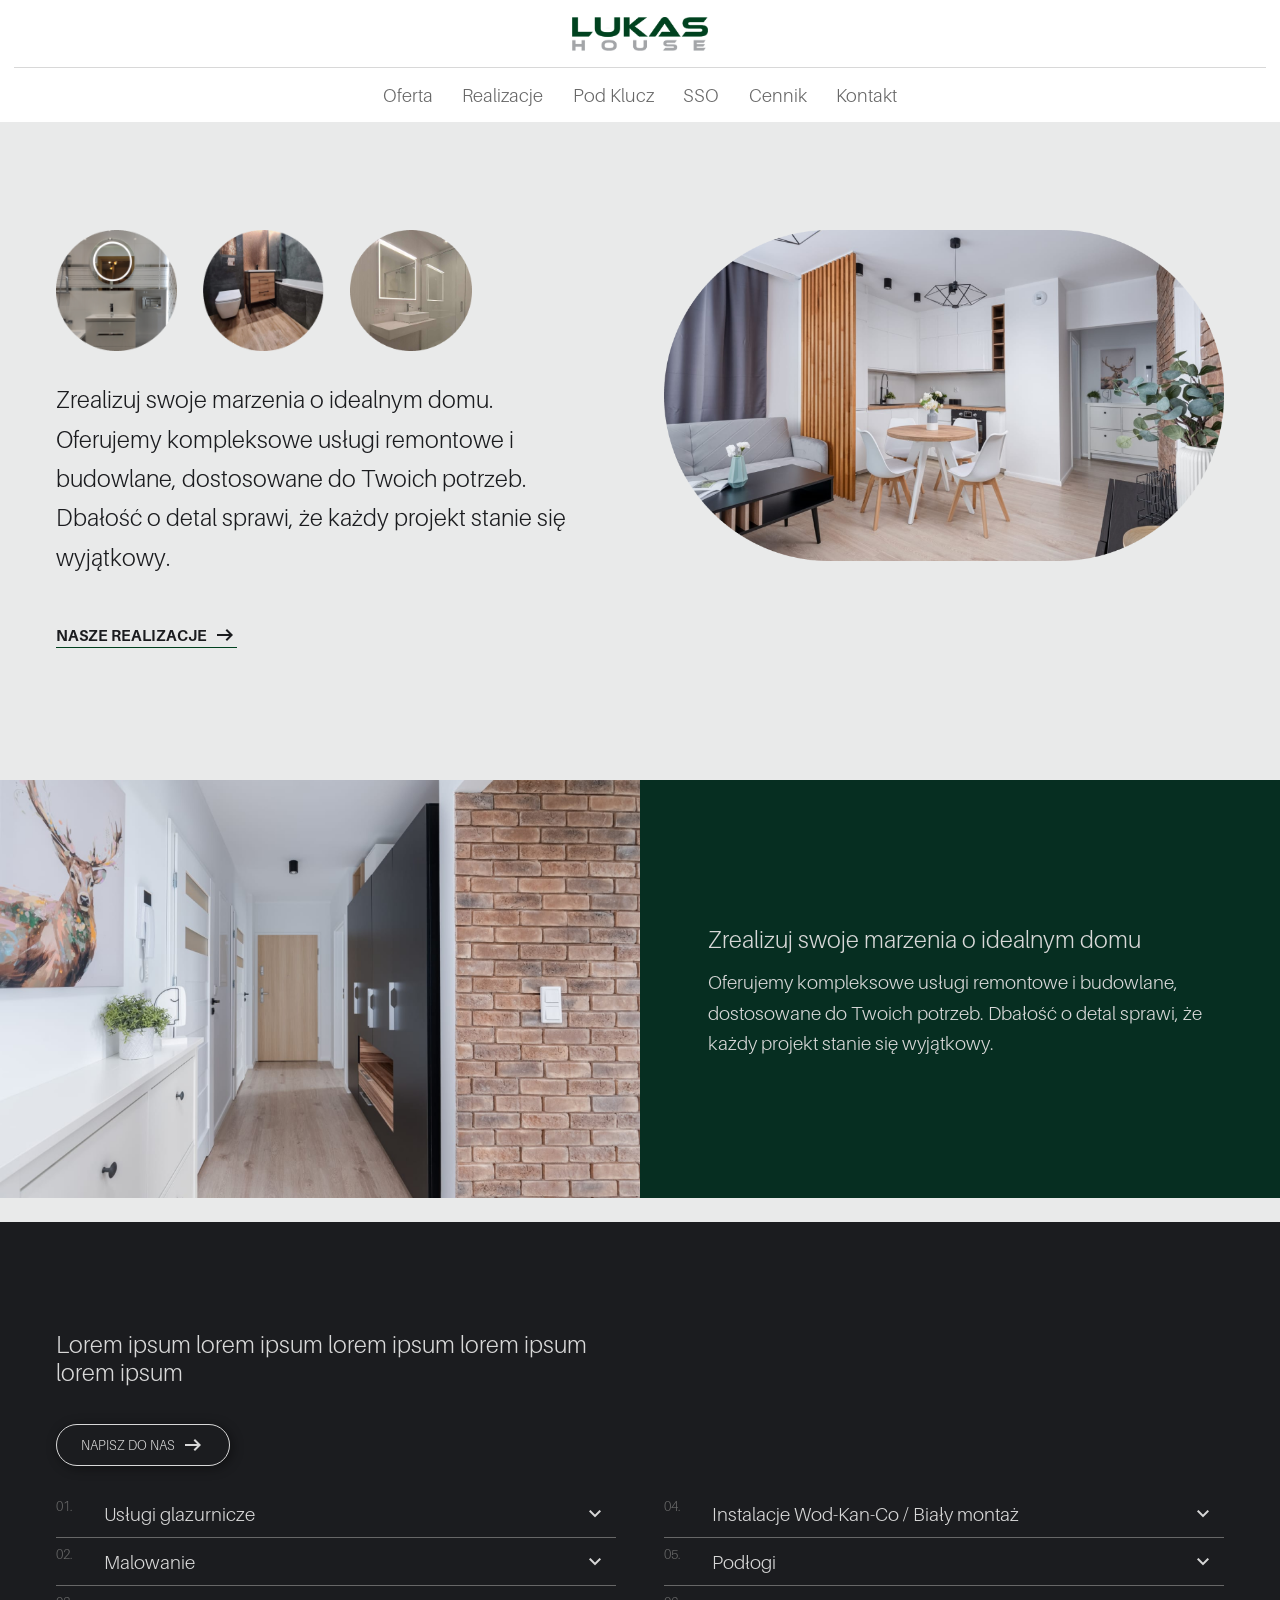
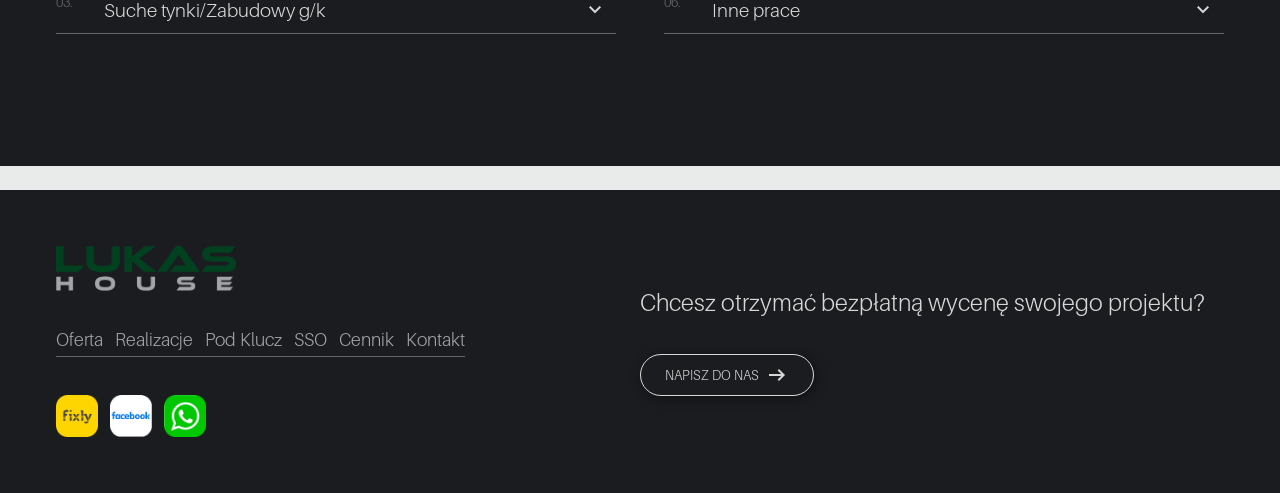
==== commit e827c49d: "feat: price list content + design update" ====
--- a/index.html
+++ b/index.html
@@ -105,7 +105,7 @@
     </header>
 
     <main>
-      <div class="info__wrapper">
+      <section class="info__wrapper">
         <div class="info--img__wrapper">
           <img class="info--img" src="./assets/info.jpg" alt="" />
         </div>
@@ -119,7 +119,450 @@
             wyjątkowy.
           </p>
         </div>
-      </div>
+      </section>
+
+      <section class="price-list">
+        <div class="price-list--info__wrapper">
+          <div class="info--content">
+            <p class="info--content__text">
+              Lorem ipsum lorem ipsum lorem ipsum lorem ipsum lorem ipsum
+            </p>
+            <a class="info--content__contact-us" href="./pages/kontakt.html"
+              >Napisz do nas &nbsp;
+              <span class="material-symbols-outlined">
+                arrow_right_alt
+              </span></a
+            >
+          </div>
+
+          <div class="info--content"></div>
+        </div>
+
+        <div class="price-list--services__wrapper">
+          <div class="price-list--services">
+            <div class="price-list--service">
+              <p class="price-list--service__number">01.</p>
+              <p class="price-list--service__name">Usługi glazurnicze</p>
+              <span class="material-symbols-outlined"> expand_more </span>
+            </div>
+
+            <div class="service--expand__wrapper">
+              <div class="service--expand">
+                <p class="service--expand__name">
+                  Flizowanie (w zależności od wielkości i rodzaju płytek)
+                </p>
+                <p class="service--expand__price">cena</p>
+              </div>
+              <div class="service--expand">
+                <p class="service--expand__name">
+                  Flizowanie nietypowe (półki, schody, otwór okienny, stelaż
+                  podtynkowy)
+                </p>
+                <p class="service--expand__price">cena</p>
+              </div>
+              <div class="service--expand">
+                <p class="service--expand__name">Układanie mozaiki</p>
+                <p class="service--expand__price">cena</p>
+              </div>
+              <div class="service--expand">
+                <p class="service--expand__name">
+                  Fugowanie (w zależności od wielkości i rodzaju płytek)
+                </p>
+                <p class="service--expand__price">cena</p>
+              </div>
+              <div class="service--expand">
+                <p class="service--expand__name">Ręczne szlifowanie krawędzi</p>
+                <p class="service--expand__price">cena</p>
+              </div>
+              <div class="service--expand">
+                <p class="service--expand__name">
+                  Wykonanie izolacji wodnej + narożniki
+                </p>
+                <p class="service--expand__price">cena</p>
+              </div>
+              <div class="service--expand">
+                <p class="service--expand__name">Silikon</p>
+                <p class="service--expand__price">cena</p>
+              </div>
+              <div class="service--expand">
+                <p class="service--expand__name">Skucie płytek</p>
+                <p class="service--expand__price">cena</p>
+              </div>
+              <div class="service--expand">
+                <p class="service--expand__name">Montaż cokołów ciętych</p>
+                <p class="service--expand__price">cena</p>
+              </div>
+              <div class="service--expand">
+                <p class="service--expand__name">
+                  Wyrównanie podłoża pod płytki
+                </p>
+                <p class="service--expand__price">cena</p>
+              </div>
+              <div class="service--expand">
+                <p class="service--expand__name">Wstawienie dekoru</p>
+                <p class="service--expand__price">cena</p>
+              </div>
+              <div class="service--expand">
+                <p class="service--expand__name">
+                  Wykonanie otworu nietypowego w płytkach
+                </p>
+                <p class="service--expand__price">cena</p>
+              </div>
+              <div class="service--expand">
+                <p class="service--expand__name">
+                  Wiercenie otworu w płytkach do ⌀ 12 mm
+                </p>
+                <p class="service--expand__price">cena</p>
+              </div>
+              <div class="service--expand">
+                <p class="service--expand__name">
+                  Wiercenie otworu w płytkach powyżej ⌀ 12 mm
+                </p>
+                <p class="service--expand__price">cena</p>
+              </div>
+              <div class="service--expand">
+                <p class="service--expand__name">Montaż drzwi rewizyjnych</p>
+                <p class="service--expand__price">cena</p>
+              </div>
+            </div>
+
+            <div class="price-list--service">
+              <p class="price-list--service__number">02.</p>
+              <p class="price-list--service__name">Malowanie</p>
+              <span class="material-symbols-outlined"> expand_more </span>
+            </div>
+
+            <div class="service--expand__wrapper">
+              <div class="service--expand">
+                <p class="service--expand__name">
+                  Malowanie dwukrotnie białą farbą
+                </p>
+                <p class="service--expand__price">cena</p>
+              </div>
+              <div class="service--expand">
+                <p class="service--expand__name">
+                  Malowanie dwukrotnie farbą kolorową
+                </p>
+                <p class="service--expand__price">cena</p>
+              </div>
+              <div class="service--expand">
+                <p class="service--expand__name">
+                  Przygotowanie ścian do malowania (szpachlowanie, skrobanie,
+                  mycie)
+                </p>
+                <p class="service--expand__price">cena</p>
+              </div>
+              <div class="service--expand">
+                <p class="service--expand__name">Gruntowanie</p>
+                <p class="service--expand__price">cena</p>
+              </div>
+              <div class="service--expand">
+                <p class="service--expand__name">Malowanie elewacji</p>
+                <p class="service--expand__price">cena</p>
+              </div>
+              <div class="service--expand">
+                <p class="service--expand__name">Akryl</p>
+                <p class="service--expand__price">cena</p>
+              </div>
+              <div class="service--expand">
+                <p class="service--expand__name">Tapetowanie</p>
+                <p class="service--expand__price">cena</p>
+              </div>
+            </div>
+
+            <div class="price-list--service">
+              <p class="price-list--service__number">03.</p>
+              <p class="price-list--service__name">Suche tynki/Zabudowy g/k</p>
+              <span class="material-symbols-outlined"> expand_more </span>
+            </div>
+
+            <div class="service--expand__wrapper">
+              <div class="service--expand">
+                <p class="service--expand__name">
+                  Gładzie gipsowe (dwukrotne z przetarciem)
+                </p>
+                <p class="service--expand__price">cena</p>
+              </div>
+              <div class="service--expand">
+                <p class="service--expand__name">
+                  Montaż płyt g/k na stelażu (ścianki działowe)
+                </p>
+                <p class="service--expand__price">cena</p>
+              </div>
+              <div class="service--expand">
+                <p class="service--expand__name">Montaż płyt g/k na kleju</p>
+                <p class="service--expand__price">cena</p>
+              </div>
+              <div class="service--expand">
+                <p class="service--expand__name">
+                  Montaż sufitów podwieszanych g/k na stelażu
+                </p>
+                <p class="service--expand__price">cena</p>
+              </div>
+              <div class="service--expand">
+                <p class="service--expand__name">
+                  Montaż sufitów podwieszanych g/k nietypowych na stelażu
+                </p>
+                <p class="service--expand__price">cena</p>
+              </div>
+              <div class="service--expand">
+                <p class="service--expand__name">Montaż sufitu kasetonowego</p>
+                <p class="service--expand__price">cena</p>
+              </div>
+              <div class="service--expand">
+                <p class="service--expand__name">Tynki</p>
+                <p class="service--expand__price">cena</p>
+              </div>
+              <div class="service--expand">
+                <p class="service--expand__name">
+                  Docieplanie poddaszy (folia + wełna + folia + płyta g/k)
+                </p>
+                <p class="service--expand__price">cena</p>
+              </div>
+              <div class="service--expand">
+                <p class="service--expand__name">
+                  Szpachlowanie siatki zbrojącej, flizeliny
+                </p>
+                <p class="service--expand__price">cena</p>
+              </div>
+              <div class="service--expand">
+                <p class="service--expand__name">Osadzenie parapetu</p>
+                <p class="service--expand__price">cena</p>
+              </div>
+              <div class="service--expand">
+                <p class="service--expand__name">
+                  Murowanie z cegły lub tynku ścianek działowych
+                </p>
+                <p class="service--expand__price">cena</p>
+              </div>
+              <div class="service--expand">
+                <p class="service--expand__name">
+                  Wyburzanie ścian (w zależności od rodzaju i grubości ścian)
+                </p>
+                <p class="service--expand__price">cena</p>
+              </div>
+              <div class="service--expand">
+                <p class="service--expand__name">Montaż listw narożnych</p>
+                <p class="service--expand__price">cena</p>
+              </div>
+              <div class="service--expand">
+                <p class="service--expand__name">
+                  Obróbka otworów drzwiowych, okiennych
+                </p>
+                <p class="service--expand__price">cena</p>
+              </div>
+              <div class="service--expand">
+                <p class="service--expand__name">Wyciszenie sufitu</p>
+                <p class="service--expand__price">cena</p>
+              </div>
+            </div>
+          </div>
+
+          <div class="price-list--services">
+
+            <div class="price-list--service">
+              <p class="price-list--service__number">04.</p>
+              <p class="price-list--service__name">
+                Instalacje Wod-Kan-Co / Biały montaż
+              </p>
+              <span class="material-symbols-outlined"> expand_more </span>
+            </div>
+
+            <div class="service--expand__wrapper">
+              <div class="service--expand">
+                <p class="service--expand__name">
+                  Pełna instalacja Wod-Kan dla domu lub mieszkania
+                </p>
+                <p class="service--expand__price">cena</p>
+              </div>
+              <div class="service--expand">
+                <p class="service--expand__name">
+                  Pełna instalacja Co dla domu lub mieszkania
+                </p>
+                <p class="service--expand__price">cena</p>
+              </div>
+              <div class="service--expand">
+                <p class="service--expand__name">Instalacja punktu wod-kan</p>
+                <p class="service--expand__price">cena</p>
+              </div>
+              <div class="service--expand">
+                <p class="service--expand__name">
+                  Montaż stelażu podtynkowego z zabudową g/k
+                </p>
+                <p class="service--expand__price">cena</p>
+              </div>
+              <div class="service--expand">
+                <p class="service--expand__name">Montaż panelu prysznicowego</p>
+                <p class="service--expand__price">cena</p>
+              </div>
+              <div class="service--expand">
+                <p class="service--expand__name">Montaż baterii</p>
+                <p class="service--expand__price">cena</p>
+              </div>
+              <div class="service--expand">
+                <p class="service--expand__name">
+                  Montaż umywalki, baterii i syfonu
+                </p>
+                <p class="service--expand__price">cena</p>
+              </div>
+              <div class="service--expand">
+                <p class="service--expand__name">
+                  Montaż muszli klozetowej (w zależności od rodzaju montażu)
+                </p>
+                <p class="service--expand__price">cena</p>
+              </div>
+              <div class="service--expand">
+                <p class="service--expand__name">
+                  Montaż kabiny prysznicowej + brodzik
+                </p>
+                <p class="service--expand__price">cena</p>
+              </div>
+              <div class="service--expand">
+                <p class="service--expand__name">Montaż wanny z zabudową</p>
+                <p class="service--expand__price">cena</p>
+              </div>
+              <div class="service--expand">
+                <p class="service--expand__name">Montaż odpływu liniowego</p>
+                <p class="service--expand__price">cena</p>
+              </div>
+              <div class="service--expand">
+                <p class="service--expand__name">Montaż baterii podtynkowej</p>
+                <p class="service--expand__price">cena</p>
+              </div>
+              <div class="service--expand">
+                <p class="service--expand__name">Montaż i demontaż grzejnika</p>
+                <p class="service--expand__price">cena</p>
+              </div>
+              <div class="service--expand">
+                <p class="service--expand__name">Montaż zaworków wody</p>
+                <p class="service--expand__price">cena</p>
+              </div>
+              <div class="service--expand">
+                <p class="service--expand__name">
+                  Demontaż starych punktów hydraulicznych (wanna, umywalka itp.)
+                </p>
+                <p class="service--expand__price">cena</p>
+              </div>
+            </div>
+
+            <div class="price-list--service">
+              <p class="price-list--service__number">05.</p>
+              <p class="price-list--service__name">Podłogi</p>
+              <span class="material-symbols-outlined"> expand_more </span>
+            </div>
+
+            <div class="service--expand__wrapper">
+              <div class="service--expand">
+                <p class="service--expand__name">Montaż paneli podłogowych</p>
+                <p class="service--expand__price">cena</p>
+              </div>
+              <div class="service--expand">
+                <p class="service--expand__name">Montaż deski typu Barlinek</p>
+                <p class="service--expand__price">cena</p>
+              </div>
+              <div class="service--expand">
+                <p class="service--expand__name">Montaż progów</p>
+                <p class="service--expand__price">cena</p>
+              </div>
+              <div class="service--expand">
+                <p class="service--expand__name">Wylewki samopoziomujące</p>
+                <p class="service--expand__price">cena</p>
+              </div>
+              <div class="service--expand">
+                <p class="service--expand__name">
+                  Montaż listew podłogowych (plastik, Mdf)
+                </p>
+                <p class="service--expand__price">cena</p>
+              </div>
+              <div class="service--expand">
+                <p class="service--expand__name">Montaż wykładziny</p>
+                <p class="service--expand__price">cena</p>
+              </div>
+              <div class="service--expand">
+                <p class="service--expand__name">
+                  Montaż ogrzewania podłogowego
+                </p>
+                <p class="service--expand__price">cena</p>
+              </div>
+              <div class="service--expand">
+                <p class="service--expand__name">Cyklinowanie parkietu</p>
+                <p class="service--expand__price">cena</p>
+              </div>
+              <div class="service--expand">
+                <p class="service--expand__name">
+                  Izolacja podposadzkowa wraz z ociepleniem
+                </p>
+                <p class="service--expand__price">cena</p>
+              </div>
+            </div>
+
+            <div class="price-list--service">
+              <p class="price-list--service__number">06.</p>
+              <p class="price-list--service__name">Inne prace</p>
+              <span class="material-symbols-outlined"> expand_more </span>
+            </div>
+
+            <div class="service--expand__wrapper">
+              <div class="service--expand">
+                <p class="service--expand__name">Montaż drzwi wewnętrznych</p>
+                <p class="service--expand__price">cena</p>
+              </div>
+              <div class="service--expand">
+                <p class="service--expand__name">Montaż drzwi zewnętrznych</p>
+                <p class="service--expand__price">cena</p>
+              </div>
+              <div class="service--expand">
+                <p class="service--expand__name">Kamień dekoracyjny</p>
+                <p class="service--expand__price">cena</p>
+              </div>
+              <div class="service--expand">
+                <p class="service--expand__name">Montaż tunelu Tv</p>
+                <p class="service--expand__price">cena</p>
+              </div>
+              <div class="service--expand">
+                <p class="service--expand__name">Przeróbka otworu drzwiowego</p>
+                <p class="service--expand__price">cena</p>
+              </div>
+              <div class="service--expand">
+                <p class="service--expand__name">Montaż stelażu pod umywalkę</p>
+                <p class="service--expand__price">cena</p>
+              </div>
+              <div class="service--expand">
+                <p class="service--expand__name">
+                  Montaż (klamek, zamków, wieszaków itp.)
+                </p>
+                <p class="service--expand__price">cena</p>
+              </div>
+              <div class="service--expand">
+                <p class="service--expand__name">Montaż karniszy</p>
+                <p class="service--expand__price">cena</p>
+              </div>
+              <div class="service--expand">
+                <p class="service--expand__name">Montaż płyt OSB</p>
+                <p class="service--expand__price">cena</p>
+              </div>
+              <div class="service--expand">
+                <p class="service--expand__name">
+                  Montaż listew styropianowych przy sufitowych
+                </p>
+                <p class="service--expand__price">cena</p>
+              </div>
+              <div class="service--expand">
+                <p class="service--expand__name">
+                  Zabezpieczenie pomieszczeń folią lub matą przed pracami
+                </p>
+                <p class="service--expand__price">cena</p>
+              </div>
+              <div class="service--expand">
+                <p class="service--expand__name">
+                  Stawka roboczo-godzinowa za inne prace
+                </p>
+                <p class="service--expand__price">cena</p>
+              </div>
+            </div>
+          </div>
+        </div>
+      </section>
     </main>
 
     <footer class="footer">
--- a/css/index.css
+++ b/css/index.css
@@ -77,7 +77,7 @@
 }
 .header .nav .nav--pages__wrapper .nav--pages .nav--pages__list-item .pages--list-item__link {
   font-size: calc(16px + 0.2dvw);
-  color: rgb(122, 122, 122);
+  color: rgb(103, 103, 103);
   position: relative;
 }
 .header .nav .nav--pages__wrapper .nav--pages .nav--pages__list-item .pages--list-item__link::after {
@@ -97,21 +97,26 @@
 
 .header .hero {
   display: flex;
-  padding: 64px;
+  padding: 128px 64px;
 }
 @media (max-width: 1280px) {
   .header .hero {
-    padding: 64px 32px;
-  }
-}
-@media (max-width: 600px) {
+    padding: 108px 32px;
+  }
+}
+@media (max-width: 1000px) {
   .header .hero {
-    padding: 24px;
+    padding: 88px 32px;
+  }
+}
+@media (max-width: 600px) {
+  .header .hero {
+    padding: 72px 32px;
   }
 }
 @media (max-width: 414px) {
   .header .hero {
-    padding: 24px 14px;
+    padding: 56px 14px;
   }
 }
 .header .hero .hero--wrapper {
@@ -154,7 +159,7 @@
   }
 }
 .header .hero .hero--wrapper .hero--content__wrapper .hero--content__circles .content--circles__img {
-  width: 10dvw;
+  width: calc(70px + 4dvw);
   height: auto;
   margin-right: 26px;
 }
@@ -167,28 +172,33 @@
   margin-right: 0px;
 }
 .header .hero .hero--wrapper .hero--content__wrapper .hero--content__title {
-  font-size: calc(15px + 0.6dvw);
-  line-height: calc(30px + 0.6dvw);
-  color: rgb(27, 27, 27);
+  font-size: calc(16px + 0.6dvw);
+  line-height: calc(24px + 1.2dvw);
+  color: rgb(27, 28, 31);
 }
 .header .hero .hero--wrapper .hero--content__wrapper .hero--content__text {
-  font-size: calc(15px + 0.6dvw);
-  line-height: calc(30px + 0.6dvw);
-  color: rgb(27, 27, 27);
+  font-size: calc(16px + 0.6dvw);
+  line-height: calc(24px + 1.2dvw);
+  color: rgb(27, 28, 31);
 }
 .header .hero .hero--wrapper .hero--content__wrapper .hero--content__link {
   display: flex;
   align-items: center;
-  color: rgb(27, 27, 27);
-  font-size: calc(12px + 0.2dvw);
+  width: fit-content;
+  color: rgb(27, 28, 31);
+  font-size: calc(13px + 0.2dvw);
   font-family: "AileronBold";
   text-transform: uppercase;
+  border-bottom: 1px solid #00421f;
   margin-top: calc(36px + 0.8dvw);
 }
 @media (max-width: 1000px) {
   .header .hero .hero--wrapper .hero--content__wrapper .hero--content__link {
     margin-top: calc(24px + 0.4dvw);
   }
+}
+.header .hero .hero--wrapper .hero--content__wrapper .hero--content__link:hover {
+  transform: scale(1.1);
 }
 .header .hero .hero--wrapper .hero--img__wrapper {
   padding: 0px 24px;
@@ -217,12 +227,14 @@
 
 .info__wrapper {
   display: flex;
+  align-items: center;
+  justify-content: center;
   flex-direction: row;
   width: 100%;
-  max-height: 620px;
   background-color: rgb(6, 46, 33);
-}
-@media (max-width: 768px) {
+  margin: 24px 0px;
+}
+@media (max-width: 1000px) {
   .info__wrapper {
     flex-direction: column;
     max-height: fit-content;
@@ -232,21 +244,20 @@
   display: flex;
   max-width: 50%;
 }
-@media (max-width: 768px) {
+@media (max-width: 1000px) {
   .info__wrapper .info--img__wrapper {
     max-width: 100%;
   }
 }
 .info__wrapper .info--img__wrapper .info--img {
-  display: flex;
-  max-width: 920px;
-  height: auto;
+  width: 100%;
+  display: flex;
 }
 .info__wrapper .info--content__wrapper {
   display: flex;
   flex-direction: column;
   justify-content: center;
-  padding: 72px;
+  padding: 86px;
   max-width: 50%;
 }
 @media (max-width: 1280px) {
@@ -254,62 +265,202 @@
     padding: 48px 68px;
   }
 }
-@media (max-width: 768px) {
+@media (max-width: 1000px) {
   .info__wrapper .info--content__wrapper {
     max-width: 100%;
-    padding: 86px;
+    padding: 86px 56px;
+  }
+}
+@media (max-width: 600px) {
+  .info__wrapper .info--content__wrapper {
+    padding: 64px 32px;
   }
 }
 @media (max-width: 414px) {
   .info__wrapper .info--content__wrapper {
-    padding: 12px;
+    padding: 56px 14px;
   }
 }
 .info__wrapper .info--content__wrapper .info--content__title {
   color: rgb(216, 216, 216);
-  font-size: calc(15px + 0.6dvw);
-  line-height: calc(30px + 0.6dvw);
+  font-size: calc(16px + 0.6dvw);
+  line-height: calc(24px + 1.2dvw);
   margin-bottom: 8px;
 }
-@media (max-width: 768px) {
-  .info__wrapper .info--content__wrapper .info--content__title {
-    text-align: center;
-  }
-}
 .info__wrapper .info--content__wrapper .info--content__text {
   color: rgb(216, 216, 216);
-  font-size: calc(12px + 0.4dvw);
-  line-height: calc(22px + 0.4dvw);
-}
-@media (max-width: 768px) {
-  .info__wrapper .info--content__wrapper .info--content__text {
-    text-align: center;
-  }
+  font-size: calc(14px + 0.4dvw);
+  line-height: calc(19px + 0.9dvw);
+}
+
+.price-list {
+  display: flex;
+  flex-direction: column;
+  width: 100%;
+  background-color: rgb(27, 28, 31);
+  padding: 128px 64px;
+  margin: 24px 0px;
+}
+@media (max-width: 1280px) {
+  .price-list {
+    padding: 108px 32px;
+  }
+}
+@media (max-width: 1000px) {
+  .price-list {
+    padding: 88px 32px;
+  }
+}
+@media (max-width: 600px) {
+  .price-list {
+    padding: 72px 32px;
+  }
+}
+@media (max-width: 414px) {
+  .price-list {
+    padding: 56px 14px;
+  }
+}
+.price-list .price-list--info__wrapper {
+  display: flex;
+  width: 100%;
+  padding: 0px 24px;
+}
+.price-list .price-list--info__wrapper .info--content {
+  width: 50%;
+}
+.price-list .price-list--info__wrapper .info--content .info--content__text {
+  color: rgb(216, 216, 216);
+  font-size: calc(16px + 0.6dvw);
+}
+.price-list .price-list--info__wrapper .info--content .info--content__contact-us {
+  display: flex;
+  align-items: center;
+  width: fit-content;
+  font-size: calc(12px + 0.1dvw);
+  text-transform: uppercase;
+  color: rgb(216, 216, 216);
+  border: 1px solid rgb(216, 216, 216);
+  border-radius: 24px;
+  padding: 8px 24px;
+  margin-top: 38px;
+  box-shadow: 2px 2px 12px rgba(0, 0, 0, 0.437);
+}
+.price-list .price-list--info__wrapper .info--content .info--content__contact-us:focus {
+  transform: scale(0.96);
+}
+.price-list .price-list--services__wrapper {
+  display: flex;
+  width: 100%;
+}
+.price-list .price-list--services__wrapper .price-list--services {
+  display: flex;
+  flex-direction: column;
+  width: 50%;
+  padding: 24px;
+}
+.price-list .price-list--services__wrapper .price-list--services .price-list--service {
+  display: flex;
+  align-items: center;
+  flex-direction: row;
+  padding: 12px 0px;
+  border-bottom: 1px solid rgb(103, 103, 103);
+  width: 100%;
+  position: relative;
+}
+.price-list .price-list--services__wrapper .price-list--services .price-list--service .price-list--service__number {
+  position: absolute;
+  left: 0px;
+  top: 8px;
+  color: rgb(103, 103, 103);
+  font-size: calc(12px + 0.1dvw);
+}
+.price-list .price-list--services__wrapper .price-list--services .price-list--service .price-list--service__name {
+  color: rgb(216, 216, 216);
+  padding-left: 48px;
+  font-size: calc(14px + 0.4dvw);
+}
+.price-list .price-list--services__wrapper .price-list--services .price-list--service .material-symbols-outlined {
+  position: absolute;
+  right: 9px;
+  color: rgb(216, 216, 216);
+}
+.price-list .price-list--services__wrapper .price-list--services .service--expand__wrapper {
+  display: flex;
+  flex-direction: column;
+  width: 100%;
+  display: none;
+}
+.price-list .price-list--services__wrapper .price-list--services .service--expand__wrapper .service--expand {
+  display: flex;
+  justify-content: space-between;
+  flex-direction: row;
+  padding: 8px 12px 8px 24px;
+  border-bottom: 1px solid rgb(43, 43, 43);
+}
+.price-list .price-list--services__wrapper .price-list--services .service--expand__wrapper .service--expand .service--expand__name {
+  color: rgb(216, 216, 216);
+  font-size: calc(13px + 0.2dvw);
+}
+.price-list .price-list--services__wrapper .price-list--services .service--expand__wrapper .service--expand .service--expand__price {
+  color: rgb(216, 216, 216);
+  font-size: calc(13px + 0.2dvw);
 }
 
 .footer {
   display: flex;
-  background-color: rgb(27, 27, 27);
-  padding: 88px 138px;
+  align-items: center;
+  justify-content: center;
+  flex-direction: row;
+  background-color: rgb(27, 28, 31);
+  padding: 68px 88px;
 }
 @media (max-width: 1280px) {
   .footer {
-    padding: 68px 48px;
+    padding: 56px;
+  }
+}
+@media (max-width: 1000px) {
+  .footer {
+    flex-direction: column-reverse;
+  }
+}
+@media (max-width: 600px) {
+  .footer {
+    padding: 56px 32px;
+  }
+}
+@media (max-width: 414px) {
+  .footer {
+    padding: 56px 14px;
   }
 }
 .footer .footer__wrapper {
   width: 50%;
-  padding-right: 24px;
+  display: flex;
+  flex-direction: column;
+}
+@media (max-width: 1000px) {
+  .footer .footer__wrapper {
+    margin-top: 64px;
+    width: 100%;
+  }
 }
 .footer .footer__wrapper .footer--img__wrapper .footer--img {
   width: 180px;
   height: auto;
-  padding-bottom: 32px;
+  margin-bottom: 38px;
+}
+@media (max-width: 600px) {
+  .footer .footer__wrapper .footer--img__wrapper .footer--img {
+    margin-bottom: 24px;
+  }
 }
 .footer .footer__wrapper .footer--nav .nav--pages {
   width: fit-content;
   display: flex;
-  border-bottom: 1px solid rgb(122, 122, 122);
+  border-bottom: 1px solid rgb(103, 103, 103);
+  flex-wrap: wrap;
 }
 .footer .footer__wrapper .footer--nav .nav--pages .nav--pages__list-item {
   padding: 0px 12px 6px 0px;
@@ -326,7 +477,7 @@
 }
 .footer .footer__wrapper .footer--icon__wrapper {
   display: flex;
-  margin-top: 32px;
+  margin-top: 38px;
 }
 .footer .footer__wrapper .footer--icon__wrapper .footer--icon {
   max-width: 54px;
@@ -338,21 +489,35 @@
   flex-direction: column;
   width: 50%;
 }
+@media (max-width: 1000px) {
+  .footer .footer--contact-us {
+    width: 100%;
+  }
+}
 .footer .footer--contact-us .footer--contact-us__title {
   color: rgb(216, 216, 216);
-  font-size: calc(15px + 0.6dvw);
+  font-size: calc(16px + 0.6dvw);
 }
 .footer .footer--contact-us .footer--contact-us__link {
   display: flex;
   align-items: center;
   width: fit-content;
-  font-size: calc(12px + 0.2dvw);
+  font-size: calc(12px + 0.1dvw);
   text-transform: uppercase;
   color: rgb(216, 216, 216);
   border: 1px solid rgb(216, 216, 216);
   border-radius: 24px;
   padding: 8px 24px;
   margin-top: 38px;
+  box-shadow: 2px 2px 12px rgba(0, 0, 0, 0.437);
+}
+@media (max-width: 1000px) {
+  .footer .footer--contact-us .footer--contact-us__link {
+    margin-top: 24px;
+  }
+}
+.footer .footer--contact-us .footer--contact-us__link:focus {
+  transform: scale(0.96);
 }
 
 /*# sourceMappingURL=index.css.map */
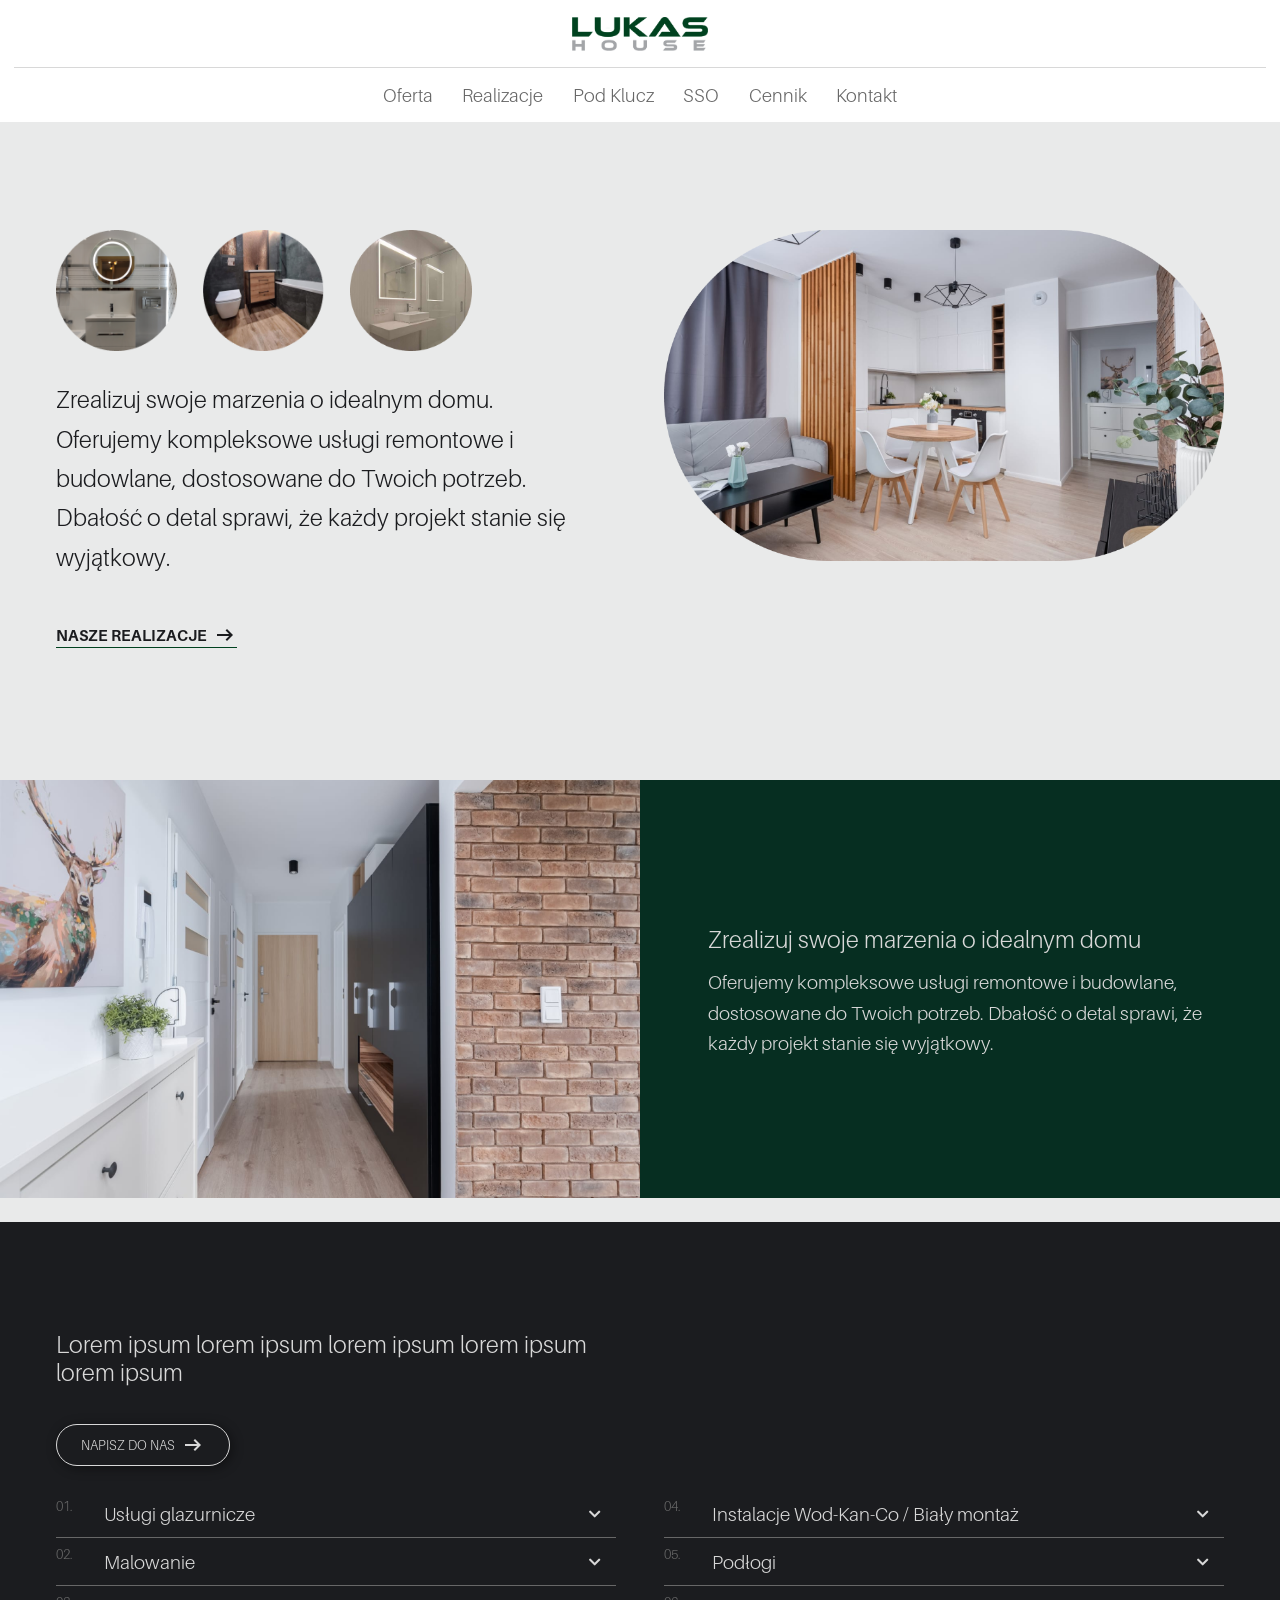
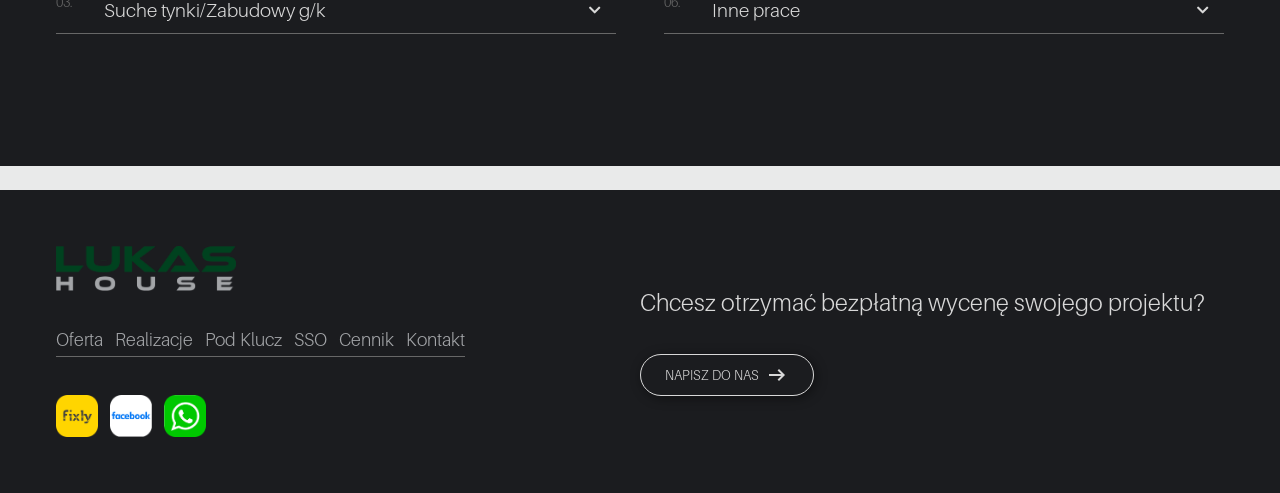
==== commit 5a630fc7: "feat: working price list" ====
--- a/index.html
+++ b/index.html
@@ -17,6 +17,10 @@
     <link
       rel="stylesheet"
       href="https://fonts.googleapis.com/css2?family=Material+Symbols+Outlined:opsz,wght,FILL,GRAD@24,400,0,0"
+    />
+    <link
+      rel="stylesheet"
+      href="//use.fontawesome.com/releases/v5.0.7/css/all.css"
     />
   </head>
   <body>
@@ -143,421 +147,449 @@
             <div class="price-list--service">
               <p class="price-list--service__number">01.</p>
               <p class="price-list--service__name">Usługi glazurnicze</p>
-              <span class="material-symbols-outlined"> expand_more </span>
-            </div>
-
-            <div class="service--expand__wrapper">
-              <div class="service--expand">
-                <p class="service--expand__name">
-                  Flizowanie (w zależności od wielkości i rodzaju płytek)
-                </p>
-                <p class="service--expand__price">cena</p>
-              </div>
-              <div class="service--expand">
-                <p class="service--expand__name">
-                  Flizowanie nietypowe (półki, schody, otwór okienny, stelaż
-                  podtynkowy)
-                </p>
-                <p class="service--expand__price">cena</p>
-              </div>
-              <div class="service--expand">
-                <p class="service--expand__name">Układanie mozaiki</p>
-                <p class="service--expand__price">cena</p>
-              </div>
-              <div class="service--expand">
-                <p class="service--expand__name">
-                  Fugowanie (w zależności od wielkości i rodzaju płytek)
-                </p>
-                <p class="service--expand__price">cena</p>
-              </div>
-              <div class="service--expand">
-                <p class="service--expand__name">Ręczne szlifowanie krawędzi</p>
-                <p class="service--expand__price">cena</p>
-              </div>
-              <div class="service--expand">
-                <p class="service--expand__name">
-                  Wykonanie izolacji wodnej + narożniki
-                </p>
-                <p class="service--expand__price">cena</p>
-              </div>
-              <div class="service--expand">
-                <p class="service--expand__name">Silikon</p>
-                <p class="service--expand__price">cena</p>
-              </div>
-              <div class="service--expand">
-                <p class="service--expand__name">Skucie płytek</p>
-                <p class="service--expand__price">cena</p>
-              </div>
-              <div class="service--expand">
-                <p class="service--expand__name">Montaż cokołów ciętych</p>
-                <p class="service--expand__price">cena</p>
-              </div>
-              <div class="service--expand">
-                <p class="service--expand__name">
-                  Wyrównanie podłoża pod płytki
-                </p>
-                <p class="service--expand__price">cena</p>
-              </div>
-              <div class="service--expand">
-                <p class="service--expand__name">Wstawienie dekoru</p>
-                <p class="service--expand__price">cena</p>
-              </div>
-              <div class="service--expand">
-                <p class="service--expand__name">
-                  Wykonanie otworu nietypowego w płytkach
-                </p>
-                <p class="service--expand__price">cena</p>
-              </div>
-              <div class="service--expand">
-                <p class="service--expand__name">
-                  Wiercenie otworu w płytkach do ⌀ 12 mm
-                </p>
-                <p class="service--expand__price">cena</p>
-              </div>
-              <div class="service--expand">
-                <p class="service--expand__name">
-                  Wiercenie otworu w płytkach powyżej ⌀ 12 mm
-                </p>
-                <p class="service--expand__price">cena</p>
-              </div>
-              <div class="service--expand">
-                <p class="service--expand__name">Montaż drzwi rewizyjnych</p>
-                <p class="service--expand__price">cena</p>
+              <button class="price-list--service__button">
+                <i class="fas fa-chevron-down"></i>
+                <i class="fas fa-times"></i>
+              </button>
+              <div class="service--expand__wrapper">
+                <div class="service--expand">
+                  <p class="service--expand__name">
+                    Flizowanie (w zależności od wielkości i rodzaju płytek)
+                  </p>
+                  <p class="service--expand__price">cena</p>
+                </div>
+                <div class="service--expand">
+                  <p class="service--expand__name">
+                    Flizowanie nietypowe (półki, schody, otwór okienny, stelaż
+                    podtynkowy)
+                  </p>
+                  <p class="service--expand__price">cena</p>
+                </div>
+                <div class="service--expand">
+                  <p class="service--expand__name">Układanie mozaiki</p>
+                  <p class="service--expand__price">cena</p>
+                </div>
+                <div class="service--expand">
+                  <p class="service--expand__name">
+                    Fugowanie (w zależności od wielkości i rodzaju płytek)
+                  </p>
+                  <p class="service--expand__price">cena</p>
+                </div>
+                <div class="service--expand">
+                  <p class="service--expand__name">
+                    Ręczne szlifowanie krawędzi
+                  </p>
+                  <p class="service--expand__price">cena</p>
+                </div>
+                <div class="service--expand">
+                  <p class="service--expand__name">
+                    Wykonanie izolacji wodnej + narożniki
+                  </p>
+                  <p class="service--expand__price">cena</p>
+                </div>
+                <div class="service--expand">
+                  <p class="service--expand__name">Silikon</p>
+                  <p class="service--expand__price">cena</p>
+                </div>
+                <div class="service--expand">
+                  <p class="service--expand__name">Skucie płytek</p>
+                  <p class="service--expand__price">cena</p>
+                </div>
+                <div class="service--expand">
+                  <p class="service--expand__name">Montaż cokołów ciętych</p>
+                  <p class="service--expand__price">cena</p>
+                </div>
+                <div class="service--expand">
+                  <p class="service--expand__name">
+                    Wyrównanie podłoża pod płytki
+                  </p>
+                  <p class="service--expand__price">cena</p>
+                </div>
+                <div class="service--expand">
+                  <p class="service--expand__name">Wstawienie dekoru</p>
+                  <p class="service--expand__price">cena</p>
+                </div>
+                <div class="service--expand">
+                  <p class="service--expand__name">
+                    Wykonanie otworu nietypowego w płytkach
+                  </p>
+                  <p class="service--expand__price">cena</p>
+                </div>
+                <div class="service--expand">
+                  <p class="service--expand__name">
+                    Wiercenie otworu w płytkach do ⌀ 12 mm
+                  </p>
+                  <p class="service--expand__price">cena</p>
+                </div>
+                <div class="service--expand">
+                  <p class="service--expand__name">
+                    Wiercenie otworu w płytkach powyżej ⌀ 12 mm
+                  </p>
+                  <p class="service--expand__price">cena</p>
+                </div>
+                <div class="service--expand">
+                  <p class="service--expand__name">Montaż drzwi rewizyjnych</p>
+                  <p class="service--expand__price">cena</p>
+                </div>
               </div>
             </div>
 
             <div class="price-list--service">
               <p class="price-list--service__number">02.</p>
               <p class="price-list--service__name">Malowanie</p>
-              <span class="material-symbols-outlined"> expand_more </span>
-            </div>
-
-            <div class="service--expand__wrapper">
-              <div class="service--expand">
-                <p class="service--expand__name">
-                  Malowanie dwukrotnie białą farbą
-                </p>
-                <p class="service--expand__price">cena</p>
-              </div>
-              <div class="service--expand">
-                <p class="service--expand__name">
-                  Malowanie dwukrotnie farbą kolorową
-                </p>
-                <p class="service--expand__price">cena</p>
-              </div>
-              <div class="service--expand">
-                <p class="service--expand__name">
-                  Przygotowanie ścian do malowania (szpachlowanie, skrobanie,
-                  mycie)
-                </p>
-                <p class="service--expand__price">cena</p>
-              </div>
-              <div class="service--expand">
-                <p class="service--expand__name">Gruntowanie</p>
-                <p class="service--expand__price">cena</p>
-              </div>
-              <div class="service--expand">
-                <p class="service--expand__name">Malowanie elewacji</p>
-                <p class="service--expand__price">cena</p>
-              </div>
-              <div class="service--expand">
-                <p class="service--expand__name">Akryl</p>
-                <p class="service--expand__price">cena</p>
-              </div>
-              <div class="service--expand">
-                <p class="service--expand__name">Tapetowanie</p>
-                <p class="service--expand__price">cena</p>
+              <button class="price-list--service__button">
+                <i class="fas fa-chevron-down"></i>
+                <i class="fas fa-times"></i>
+              </button>
+              <div class="service--expand__wrapper">
+                <div class="service--expand">
+                  <p class="service--expand__name">
+                    Malowanie dwukrotnie białą farbą
+                  </p>
+                  <p class="service--expand__price">cena</p>
+                </div>
+                <div class="service--expand">
+                  <p class="service--expand__name">
+                    Malowanie dwukrotnie farbą kolorową
+                  </p>
+                  <p class="service--expand__price">cena</p>
+                </div>
+                <div class="service--expand">
+                  <p class="service--expand__name">
+                    Przygotowanie ścian do malowania (szpachlowanie, skrobanie,
+                    mycie)
+                  </p>
+                  <p class="service--expand__price">cena</p>
+                </div>
+                <div class="service--expand">
+                  <p class="service--expand__name">Gruntowanie</p>
+                  <p class="service--expand__price">cena</p>
+                </div>
+                <div class="service--expand">
+                  <p class="service--expand__name">Malowanie elewacji</p>
+                  <p class="service--expand__price">cena</p>
+                </div>
+                <div class="service--expand">
+                  <p class="service--expand__name">Akryl</p>
+                  <p class="service--expand__price">cena</p>
+                </div>
+                <div class="service--expand">
+                  <p class="service--expand__name">Tapetowanie</p>
+                  <p class="service--expand__price">cena</p>
+                </div>
               </div>
             </div>
 
             <div class="price-list--service">
               <p class="price-list--service__number">03.</p>
               <p class="price-list--service__name">Suche tynki/Zabudowy g/k</p>
-              <span class="material-symbols-outlined"> expand_more </span>
-            </div>
-
-            <div class="service--expand__wrapper">
-              <div class="service--expand">
-                <p class="service--expand__name">
-                  Gładzie gipsowe (dwukrotne z przetarciem)
-                </p>
-                <p class="service--expand__price">cena</p>
-              </div>
-              <div class="service--expand">
-                <p class="service--expand__name">
-                  Montaż płyt g/k na stelażu (ścianki działowe)
-                </p>
-                <p class="service--expand__price">cena</p>
-              </div>
-              <div class="service--expand">
-                <p class="service--expand__name">Montaż płyt g/k na kleju</p>
-                <p class="service--expand__price">cena</p>
-              </div>
-              <div class="service--expand">
-                <p class="service--expand__name">
-                  Montaż sufitów podwieszanych g/k na stelażu
-                </p>
-                <p class="service--expand__price">cena</p>
-              </div>
-              <div class="service--expand">
-                <p class="service--expand__name">
-                  Montaż sufitów podwieszanych g/k nietypowych na stelażu
-                </p>
-                <p class="service--expand__price">cena</p>
-              </div>
-              <div class="service--expand">
-                <p class="service--expand__name">Montaż sufitu kasetonowego</p>
-                <p class="service--expand__price">cena</p>
-              </div>
-              <div class="service--expand">
-                <p class="service--expand__name">Tynki</p>
-                <p class="service--expand__price">cena</p>
-              </div>
-              <div class="service--expand">
-                <p class="service--expand__name">
-                  Docieplanie poddaszy (folia + wełna + folia + płyta g/k)
-                </p>
-                <p class="service--expand__price">cena</p>
-              </div>
-              <div class="service--expand">
-                <p class="service--expand__name">
-                  Szpachlowanie siatki zbrojącej, flizeliny
-                </p>
-                <p class="service--expand__price">cena</p>
-              </div>
-              <div class="service--expand">
-                <p class="service--expand__name">Osadzenie parapetu</p>
-                <p class="service--expand__price">cena</p>
-              </div>
-              <div class="service--expand">
-                <p class="service--expand__name">
-                  Murowanie z cegły lub tynku ścianek działowych
-                </p>
-                <p class="service--expand__price">cena</p>
-              </div>
-              <div class="service--expand">
-                <p class="service--expand__name">
-                  Wyburzanie ścian (w zależności od rodzaju i grubości ścian)
-                </p>
-                <p class="service--expand__price">cena</p>
-              </div>
-              <div class="service--expand">
-                <p class="service--expand__name">Montaż listw narożnych</p>
-                <p class="service--expand__price">cena</p>
-              </div>
-              <div class="service--expand">
-                <p class="service--expand__name">
-                  Obróbka otworów drzwiowych, okiennych
-                </p>
-                <p class="service--expand__price">cena</p>
-              </div>
-              <div class="service--expand">
-                <p class="service--expand__name">Wyciszenie sufitu</p>
-                <p class="service--expand__price">cena</p>
+              <button class="price-list--service__button">
+                <i class="fas fa-chevron-down"></i>
+                <i class="fas fa-times"></i>
+              </button>
+              <div class="service--expand__wrapper">
+                <div class="service--expand">
+                  <p class="service--expand__name">
+                    Gładzie gipsowe (dwukrotne z przetarciem)
+                  </p>
+                  <p class="service--expand__price">cena</p>
+                </div>
+                <div class="service--expand">
+                  <p class="service--expand__name">
+                    Montaż płyt g/k na stelażu (ścianki działowe)
+                  </p>
+                  <p class="service--expand__price">cena</p>
+                </div>
+                <div class="service--expand">
+                  <p class="service--expand__name">Montaż płyt g/k na kleju</p>
+                  <p class="service--expand__price">cena</p>
+                </div>
+                <div class="service--expand">
+                  <p class="service--expand__name">
+                    Montaż sufitów podwieszanych g/k na stelażu
+                  </p>
+                  <p class="service--expand__price">cena</p>
+                </div>
+                <div class="service--expand">
+                  <p class="service--expand__name">
+                    Montaż sufitów podwieszanych g/k nietypowych na stelażu
+                  </p>
+                  <p class="service--expand__price">cena</p>
+                </div>
+                <div class="service--expand">
+                  <p class="service--expand__name">
+                    Montaż sufitu kasetonowego
+                  </p>
+                  <p class="service--expand__price">cena</p>
+                </div>
+                <div class="service--expand">
+                  <p class="service--expand__name">Tynki</p>
+                  <p class="service--expand__price">cena</p>
+                </div>
+                <div class="service--expand">
+                  <p class="service--expand__name">
+                    Docieplanie poddaszy (folia + wełna + folia + płyta g/k)
+                  </p>
+                  <p class="service--expand__price">cena</p>
+                </div>
+                <div class="service--expand">
+                  <p class="service--expand__name">
+                    Szpachlowanie siatki zbrojącej, flizeliny
+                  </p>
+                  <p class="service--expand__price">cena</p>
+                </div>
+                <div class="service--expand">
+                  <p class="service--expand__name">Osadzenie parapetu</p>
+                  <p class="service--expand__price">cena</p>
+                </div>
+                <div class="service--expand">
+                  <p class="service--expand__name">
+                    Murowanie z cegły lub tynku ścianek działowych
+                  </p>
+                  <p class="service--expand__price">cena</p>
+                </div>
+                <div class="service--expand">
+                  <p class="service--expand__name">
+                    Wyburzanie ścian (w zależności od rodzaju i grubości ścian)
+                  </p>
+                  <p class="service--expand__price">cena</p>
+                </div>
+                <div class="service--expand">
+                  <p class="service--expand__name">Montaż listw narożnych</p>
+                  <p class="service--expand__price">cena</p>
+                </div>
+                <div class="service--expand">
+                  <p class="service--expand__name">
+                    Obróbka otworów drzwiowych, okiennych
+                  </p>
+                  <p class="service--expand__price">cena</p>
+                </div>
+                <div class="service--expand">
+                  <p class="service--expand__name">Wyciszenie sufitu</p>
+                  <p class="service--expand__price">cena</p>
+                </div>
               </div>
             </div>
           </div>
 
           <div class="price-list--services">
-
             <div class="price-list--service">
               <p class="price-list--service__number">04.</p>
               <p class="price-list--service__name">
                 Instalacje Wod-Kan-Co / Biały montaż
               </p>
-              <span class="material-symbols-outlined"> expand_more </span>
-            </div>
-
-            <div class="service--expand__wrapper">
-              <div class="service--expand">
-                <p class="service--expand__name">
-                  Pełna instalacja Wod-Kan dla domu lub mieszkania
-                </p>
-                <p class="service--expand__price">cena</p>
-              </div>
-              <div class="service--expand">
-                <p class="service--expand__name">
-                  Pełna instalacja Co dla domu lub mieszkania
-                </p>
-                <p class="service--expand__price">cena</p>
-              </div>
-              <div class="service--expand">
-                <p class="service--expand__name">Instalacja punktu wod-kan</p>
-                <p class="service--expand__price">cena</p>
-              </div>
-              <div class="service--expand">
-                <p class="service--expand__name">
-                  Montaż stelażu podtynkowego z zabudową g/k
-                </p>
-                <p class="service--expand__price">cena</p>
-              </div>
-              <div class="service--expand">
-                <p class="service--expand__name">Montaż panelu prysznicowego</p>
-                <p class="service--expand__price">cena</p>
-              </div>
-              <div class="service--expand">
-                <p class="service--expand__name">Montaż baterii</p>
-                <p class="service--expand__price">cena</p>
-              </div>
-              <div class="service--expand">
-                <p class="service--expand__name">
-                  Montaż umywalki, baterii i syfonu
-                </p>
-                <p class="service--expand__price">cena</p>
-              </div>
-              <div class="service--expand">
-                <p class="service--expand__name">
-                  Montaż muszli klozetowej (w zależności od rodzaju montażu)
-                </p>
-                <p class="service--expand__price">cena</p>
-              </div>
-              <div class="service--expand">
-                <p class="service--expand__name">
-                  Montaż kabiny prysznicowej + brodzik
-                </p>
-                <p class="service--expand__price">cena</p>
-              </div>
-              <div class="service--expand">
-                <p class="service--expand__name">Montaż wanny z zabudową</p>
-                <p class="service--expand__price">cena</p>
-              </div>
-              <div class="service--expand">
-                <p class="service--expand__name">Montaż odpływu liniowego</p>
-                <p class="service--expand__price">cena</p>
-              </div>
-              <div class="service--expand">
-                <p class="service--expand__name">Montaż baterii podtynkowej</p>
-                <p class="service--expand__price">cena</p>
-              </div>
-              <div class="service--expand">
-                <p class="service--expand__name">Montaż i demontaż grzejnika</p>
-                <p class="service--expand__price">cena</p>
-              </div>
-              <div class="service--expand">
-                <p class="service--expand__name">Montaż zaworków wody</p>
-                <p class="service--expand__price">cena</p>
-              </div>
-              <div class="service--expand">
-                <p class="service--expand__name">
-                  Demontaż starych punktów hydraulicznych (wanna, umywalka itp.)
-                </p>
-                <p class="service--expand__price">cena</p>
+              <button class="price-list--service__button">
+                <i class="fas fa-chevron-down"></i>
+                <i class="fas fa-times"></i>
+              </button>
+              <div class="service--expand__wrapper">
+                <div class="service--expand">
+                  <p class="service--expand__name">
+                    Pełna instalacja Wod-Kan dla domu lub mieszkania
+                  </p>
+                  <p class="service--expand__price">cena</p>
+                </div>
+                <div class="service--expand">
+                  <p class="service--expand__name">
+                    Pełna instalacja Co dla domu lub mieszkania
+                  </p>
+                  <p class="service--expand__price">cena</p>
+                </div>
+                <div class="service--expand">
+                  <p class="service--expand__name">Instalacja punktu wod-kan</p>
+                  <p class="service--expand__price">cena</p>
+                </div>
+                <div class="service--expand">
+                  <p class="service--expand__name">
+                    Montaż stelażu podtynkowego z zabudową g/k
+                  </p>
+                  <p class="service--expand__price">cena</p>
+                </div>
+                <div class="service--expand">
+                  <p class="service--expand__name">
+                    Montaż panelu prysznicowego
+                  </p>
+                  <p class="service--expand__price">cena</p>
+                </div>
+                <div class="service--expand">
+                  <p class="service--expand__name">Montaż baterii</p>
+                  <p class="service--expand__price">cena</p>
+                </div>
+                <div class="service--expand">
+                  <p class="service--expand__name">
+                    Montaż umywalki, baterii i syfonu
+                  </p>
+                  <p class="service--expand__price">cena</p>
+                </div>
+                <div class="service--expand">
+                  <p class="service--expand__name">
+                    Montaż muszli klozetowej (w zależności od rodzaju montażu)
+                  </p>
+                  <p class="service--expand__price">cena</p>
+                </div>
+                <div class="service--expand">
+                  <p class="service--expand__name">
+                    Montaż kabiny prysznicowej + brodzik
+                  </p>
+                  <p class="service--expand__price">cena</p>
+                </div>
+                <div class="service--expand">
+                  <p class="service--expand__name">Montaż wanny z zabudową</p>
+                  <p class="service--expand__price">cena</p>
+                </div>
+                <div class="service--expand">
+                  <p class="service--expand__name">Montaż odpływu liniowego</p>
+                  <p class="service--expand__price">cena</p>
+                </div>
+                <div class="service--expand">
+                  <p class="service--expand__name">
+                    Montaż baterii podtynkowej
+                  </p>
+                  <p class="service--expand__price">cena</p>
+                </div>
+                <div class="service--expand">
+                  <p class="service--expand__name">
+                    Montaż i demontaż grzejnika
+                  </p>
+                  <p class="service--expand__price">cena</p>
+                </div>
+                <div class="service--expand">
+                  <p class="service--expand__name">Montaż zaworków wody</p>
+                  <p class="service--expand__price">cena</p>
+                </div>
+                <div class="service--expand">
+                  <p class="service--expand__name">
+                    Demontaż starych punktów hydraulicznych (wanna, umywalka
+                    itp.)
+                  </p>
+                  <p class="service--expand__price">cena</p>
+                </div>
               </div>
             </div>
 
             <div class="price-list--service">
               <p class="price-list--service__number">05.</p>
               <p class="price-list--service__name">Podłogi</p>
-              <span class="material-symbols-outlined"> expand_more </span>
-            </div>
-
-            <div class="service--expand__wrapper">
-              <div class="service--expand">
-                <p class="service--expand__name">Montaż paneli podłogowych</p>
-                <p class="service--expand__price">cena</p>
-              </div>
-              <div class="service--expand">
-                <p class="service--expand__name">Montaż deski typu Barlinek</p>
-                <p class="service--expand__price">cena</p>
-              </div>
-              <div class="service--expand">
-                <p class="service--expand__name">Montaż progów</p>
-                <p class="service--expand__price">cena</p>
-              </div>
-              <div class="service--expand">
-                <p class="service--expand__name">Wylewki samopoziomujące</p>
-                <p class="service--expand__price">cena</p>
-              </div>
-              <div class="service--expand">
-                <p class="service--expand__name">
-                  Montaż listew podłogowych (plastik, Mdf)
-                </p>
-                <p class="service--expand__price">cena</p>
-              </div>
-              <div class="service--expand">
-                <p class="service--expand__name">Montaż wykładziny</p>
-                <p class="service--expand__price">cena</p>
-              </div>
-              <div class="service--expand">
-                <p class="service--expand__name">
-                  Montaż ogrzewania podłogowego
-                </p>
-                <p class="service--expand__price">cena</p>
-              </div>
-              <div class="service--expand">
-                <p class="service--expand__name">Cyklinowanie parkietu</p>
-                <p class="service--expand__price">cena</p>
-              </div>
-              <div class="service--expand">
-                <p class="service--expand__name">
-                  Izolacja podposadzkowa wraz z ociepleniem
-                </p>
-                <p class="service--expand__price">cena</p>
+              <button class="price-list--service__button">
+                <i class="fas fa-chevron-down"></i>
+                <i class="fas fa-times"></i>
+              </button>
+              <div class="service--expand__wrapper">
+                <div class="service--expand">
+                  <p class="service--expand__name">Montaż paneli podłogowych</p>
+                  <p class="service--expand__price">cena</p>
+                </div>
+                <div class="service--expand">
+                  <p class="service--expand__name">
+                    Montaż deski typu Barlinek
+                  </p>
+                  <p class="service--expand__price">cena</p>
+                </div>
+                <div class="service--expand">
+                  <p class="service--expand__name">Montaż progów</p>
+                  <p class="service--expand__price">cena</p>
+                </div>
+                <div class="service--expand">
+                  <p class="service--expand__name">Wylewki samopoziomujące</p>
+                  <p class="service--expand__price">cena</p>
+                </div>
+                <div class="service--expand">
+                  <p class="service--expand__name">
+                    Montaż listew podłogowych (plastik, Mdf)
+                  </p>
+                  <p class="service--expand__price">cena</p>
+                </div>
+                <div class="service--expand">
+                  <p class="service--expand__name">Montaż wykładziny</p>
+                  <p class="service--expand__price">cena</p>
+                </div>
+                <div class="service--expand">
+                  <p class="service--expand__name">
+                    Montaż ogrzewania podłogowego
+                  </p>
+                  <p class="service--expand__price">cena</p>
+                </div>
+                <div class="service--expand">
+                  <p class="service--expand__name">Cyklinowanie parkietu</p>
+                  <p class="service--expand__price">cena</p>
+                </div>
+                <div class="service--expand">
+                  <p class="service--expand__name">
+                    Izolacja podposadzkowa wraz z ociepleniem
+                  </p>
+                  <p class="service--expand__price">cena</p>
+                </div>
               </div>
             </div>
 
             <div class="price-list--service">
               <p class="price-list--service__number">06.</p>
               <p class="price-list--service__name">Inne prace</p>
-              <span class="material-symbols-outlined"> expand_more </span>
-            </div>
-
-            <div class="service--expand__wrapper">
-              <div class="service--expand">
-                <p class="service--expand__name">Montaż drzwi wewnętrznych</p>
-                <p class="service--expand__price">cena</p>
-              </div>
-              <div class="service--expand">
-                <p class="service--expand__name">Montaż drzwi zewnętrznych</p>
-                <p class="service--expand__price">cena</p>
-              </div>
-              <div class="service--expand">
-                <p class="service--expand__name">Kamień dekoracyjny</p>
-                <p class="service--expand__price">cena</p>
-              </div>
-              <div class="service--expand">
-                <p class="service--expand__name">Montaż tunelu Tv</p>
-                <p class="service--expand__price">cena</p>
-              </div>
-              <div class="service--expand">
-                <p class="service--expand__name">Przeróbka otworu drzwiowego</p>
-                <p class="service--expand__price">cena</p>
-              </div>
-              <div class="service--expand">
-                <p class="service--expand__name">Montaż stelażu pod umywalkę</p>
-                <p class="service--expand__price">cena</p>
-              </div>
-              <div class="service--expand">
-                <p class="service--expand__name">
-                  Montaż (klamek, zamków, wieszaków itp.)
-                </p>
-                <p class="service--expand__price">cena</p>
-              </div>
-              <div class="service--expand">
-                <p class="service--expand__name">Montaż karniszy</p>
-                <p class="service--expand__price">cena</p>
-              </div>
-              <div class="service--expand">
-                <p class="service--expand__name">Montaż płyt OSB</p>
-                <p class="service--expand__price">cena</p>
-              </div>
-              <div class="service--expand">
-                <p class="service--expand__name">
-                  Montaż listew styropianowych przy sufitowych
-                </p>
-                <p class="service--expand__price">cena</p>
-              </div>
-              <div class="service--expand">
-                <p class="service--expand__name">
-                  Zabezpieczenie pomieszczeń folią lub matą przed pracami
-                </p>
-                <p class="service--expand__price">cena</p>
-              </div>
-              <div class="service--expand">
-                <p class="service--expand__name">
-                  Stawka roboczo-godzinowa za inne prace
-                </p>
-                <p class="service--expand__price">cena</p>
+              <button class="price-list--service__button">
+                <i class="fas fa-chevron-down"></i>
+                <i class="fas fa-times"></i>
+              </button>
+              <div class="service--expand__wrapper">
+                <div class="service--expand">
+                  <p class="service--expand__name">Montaż drzwi wewnętrznych</p>
+                  <p class="service--expand__price">cena</p>
+                </div>
+                <div class="service--expand">
+                  <p class="service--expand__name">Montaż drzwi zewnętrznych</p>
+                  <p class="service--expand__price">cena</p>
+                </div>
+                <div class="service--expand">
+                  <p class="service--expand__name">Kamień dekoracyjny</p>
+                  <p class="service--expand__price">cena</p>
+                </div>
+                <div class="service--expand">
+                  <p class="service--expand__name">Montaż tunelu Tv</p>
+                  <p class="service--expand__price">cena</p>
+                </div>
+                <div class="service--expand">
+                  <p class="service--expand__name">
+                    Przeróbka otworu drzwiowego
+                  </p>
+                  <p class="service--expand__price">cena</p>
+                </div>
+                <div class="service--expand">
+                  <p class="service--expand__name">
+                    Montaż stelażu pod umywalkę
+                  </p>
+                  <p class="service--expand__price">cena</p>
+                </div>
+                <div class="service--expand">
+                  <p class="service--expand__name">
+                    Montaż (klamek, zamków, wieszaków itp.)
+                  </p>
+                  <p class="service--expand__price">cena</p>
+                </div>
+                <div class="service--expand">
+                  <p class="service--expand__name">Montaż karniszy</p>
+                  <p class="service--expand__price">cena</p>
+                </div>
+                <div class="service--expand">
+                  <p class="service--expand__name">Montaż płyt OSB</p>
+                  <p class="service--expand__price">cena</p>
+                </div>
+                <div class="service--expand">
+                  <p class="service--expand__name">
+                    Montaż listew styropianowych przy sufitowych
+                  </p>
+                  <p class="service--expand__price">cena</p>
+                </div>
+                <div class="service--expand">
+                  <p class="service--expand__name">
+                    Zabezpieczenie pomieszczeń folią lub matą przed pracami
+                  </p>
+                  <p class="service--expand__price">cena</p>
+                </div>
+                <div class="service--expand">
+                  <p class="service--expand__name">
+                    Stawka roboczo-godzinowa za inne prace
+                  </p>
+                  <p class="service--expand__price">cena</p>
+                </div>
               </div>
             </div>
           </div>
@@ -645,5 +677,6 @@
         </a>
       </div>
     </footer>
+    <script src="./js/price-list.js"></script>
   </body>
 </html>
--- a/css/index.css
+++ b/css/index.css
@@ -361,8 +361,7 @@
 }
 .price-list .price-list--services__wrapper .price-list--services .price-list--service {
   display: flex;
-  align-items: center;
-  flex-direction: row;
+  flex-direction: column;
   padding: 12px 0px;
   border-bottom: 1px solid rgb(103, 103, 103);
   width: 100%;
@@ -380,31 +379,82 @@
   padding-left: 48px;
   font-size: calc(14px + 0.4dvw);
 }
-.price-list .price-list--services__wrapper .price-list--services .price-list--service .material-symbols-outlined {
+.price-list .price-list--services__wrapper .price-list--services .price-list--service .price-list--service__button {
+  display: flex;
+  justify-content: center;
+  align-items: center;
+  cursor: pointer;
+  padding: 6px;
   position: absolute;
   right: 9px;
-  color: rgb(216, 216, 216);
-}
-.price-list .price-list--services__wrapper .price-list--services .service--expand__wrapper {
-  display: flex;
-  flex-direction: column;
-  width: 100%;
+}
+.price-list .price-list--services__wrapper .price-list--services .price-list--service .price-list--service__button .fa-chevron-down, .price-list .price-list--services__wrapper .price-list--services .price-list--service .price-list--service__button .fa-times {
+  color: rgb(216, 216, 216);
+}
+.price-list .price-list--services__wrapper .price-list--services .price-list--service .price-list--service__button .fa-chevron-down {
+  display: flex;
+}
+.price-list .price-list--services__wrapper .price-list--services .price-list--service .price-list--service__button .fa-times {
   display: none;
 }
-.price-list .price-list--services__wrapper .price-list--services .service--expand__wrapper .service--expand {
+.price-list .price-list--services__wrapper .price-list--services .price-list--service .price-list--service__button .service--expand__wrapper {
+  display: flex;
+  flex-direction: column;
+  width: 100%;
+  display: none;
+}
+.price-list .price-list--services__wrapper .price-list--services .price-list--service .price-list--service__button .service--expand__wrapper .service--expand {
   display: flex;
   justify-content: space-between;
   flex-direction: row;
   padding: 8px 12px 8px 24px;
   border-bottom: 1px solid rgb(43, 43, 43);
 }
-.price-list .price-list--services__wrapper .price-list--services .service--expand__wrapper .service--expand .service--expand__name {
-  color: rgb(216, 216, 216);
-  font-size: calc(13px + 0.2dvw);
-}
-.price-list .price-list--services__wrapper .price-list--services .service--expand__wrapper .service--expand .service--expand__price {
-  color: rgb(216, 216, 216);
-  font-size: calc(13px + 0.2dvw);
+.price-list .price-list--services__wrapper .price-list--services .price-list--service .price-list--service__button .service--expand__wrapper .service--expand .service--expand__name {
+  color: rgb(216, 216, 216);
+  font-size: calc(13px + 0.2dvw);
+}
+.price-list .price-list--services__wrapper .price-list--services .price-list--service .price-list--service__button .service--expand__wrapper .service--expand .service--expand__price {
+  color: rgb(216, 216, 216);
+  font-size: calc(13px + 0.2dvw);
+}
+.price-list .price-list--services__wrapper .price-list--services .price-list--service .price-list--service__button.active .fa-chevron-down {
+  display: none;
+}
+.price-list .price-list--services__wrapper .price-list--services .price-list--service .price-list--service__button.active .fa-times {
+  display: flex;
+}
+.price-list .price-list--services__wrapper .price-list--services .price-list--service .service--expand__wrapper {
+  display: none;
+}
+.price-list .price-list--services__wrapper .price-list--services .price-list--service .service--expand__wrapper .service--expand {
+  display: flex;
+  justify-content: space-between;
+  flex-direction: row;
+  padding: 8px 12px 8px 24px;
+  border-bottom: 1px solid rgb(43, 43, 43);
+}
+.price-list .price-list--services__wrapper .price-list--services .price-list--service .service--expand__wrapper .service--expand .service--expand__name {
+  color: rgb(216, 216, 216);
+  font-size: calc(13px + 0.2dvw);
+}
+.price-list .price-list--services__wrapper .price-list--services .price-list--service .service--expand__wrapper .service--expand .service--expand__price {
+  color: rgb(216, 216, 216);
+  font-size: calc(13px + 0.2dvw);
+}
+.price-list .price-list--services__wrapper .price-list--services .price-list--service .service--expand__wrapper .service--expand:nth-child(odd) .service--expand__name {
+  color: #a3a5a8;
+  font-size: calc(13px + 0.2dvw);
+}
+.price-list .price-list--services__wrapper .price-list--services .price-list--service .service--expand__wrapper .service--expand:nth-child(odd) .service--expand__price {
+  color: #a3a5a8;
+  font-size: calc(13px + 0.2dvw);
+}
+.price-list .price-list--services__wrapper .price-list--services .price-list--service .service--expand__wrapper.active {
+  flex-direction: column;
+  width: 100%;
+  display: flex;
+  margin: 24px 0px;
 }
 
 .footer {
